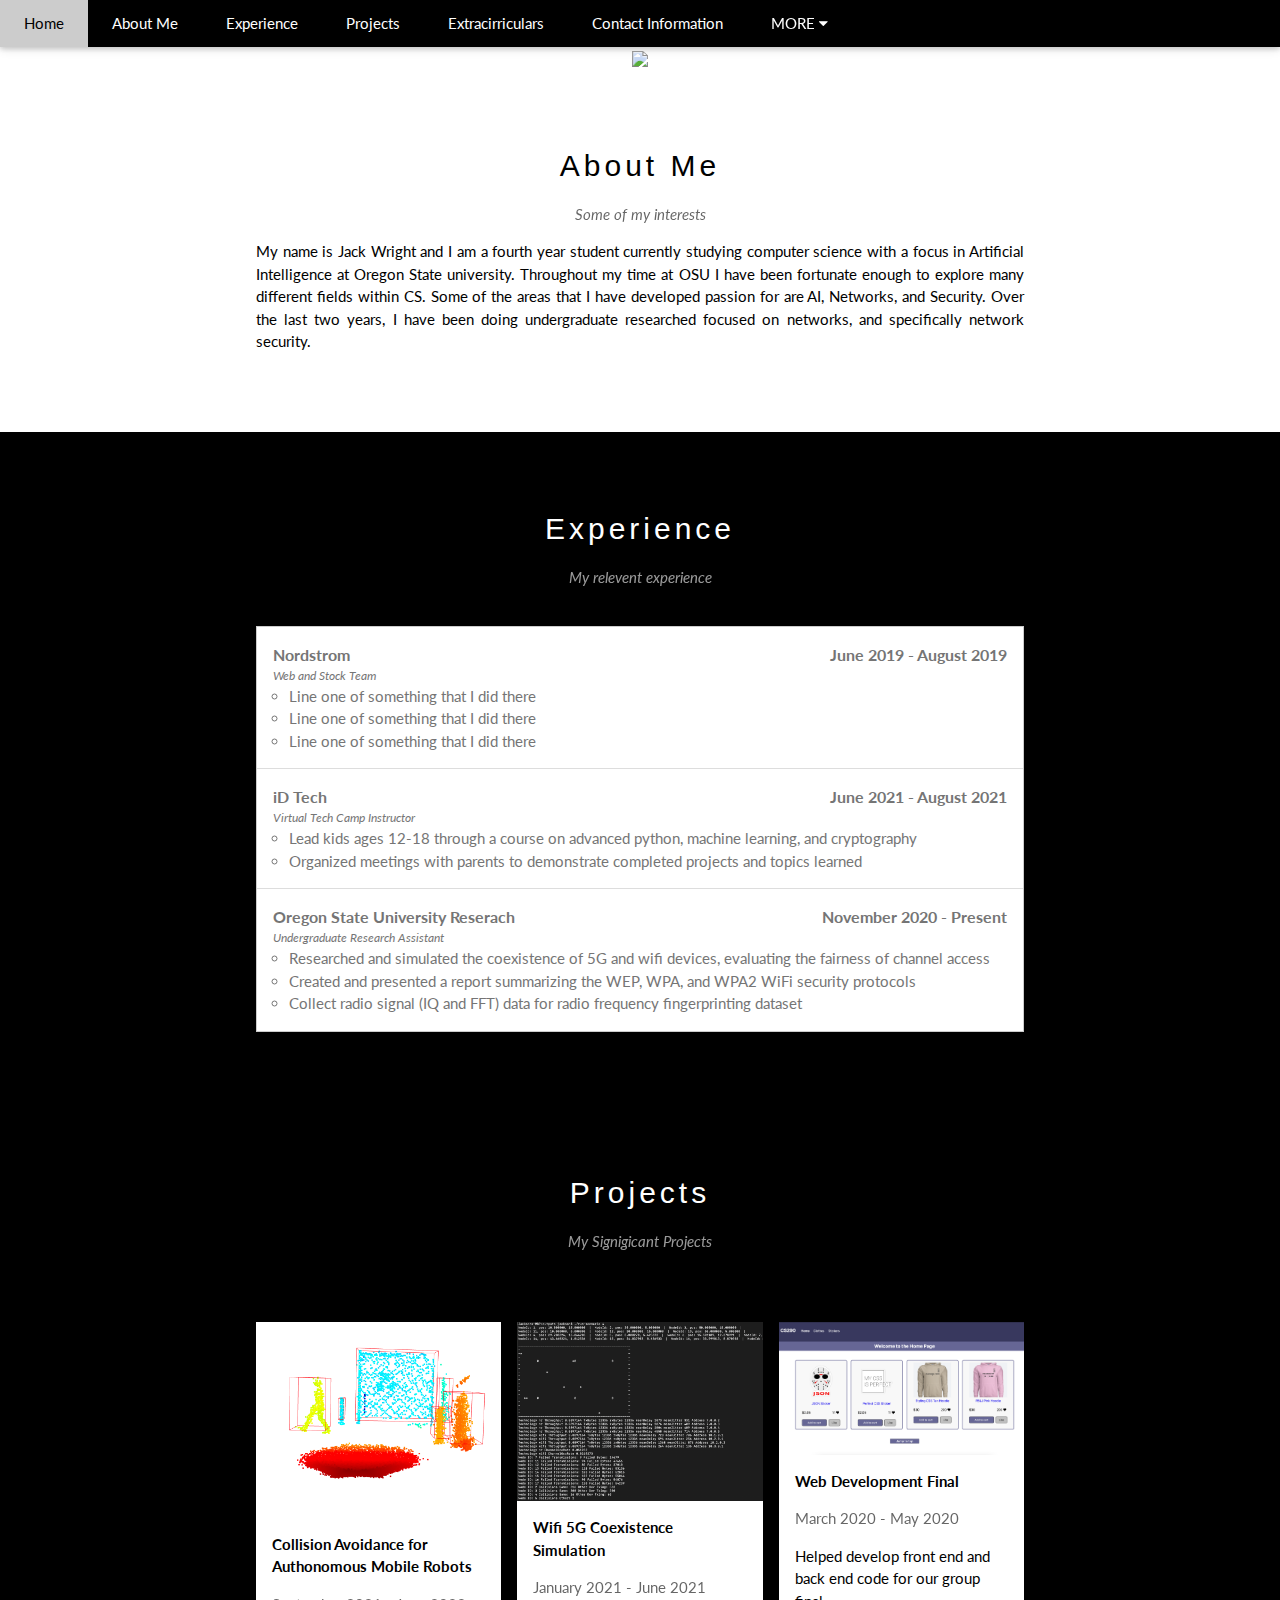
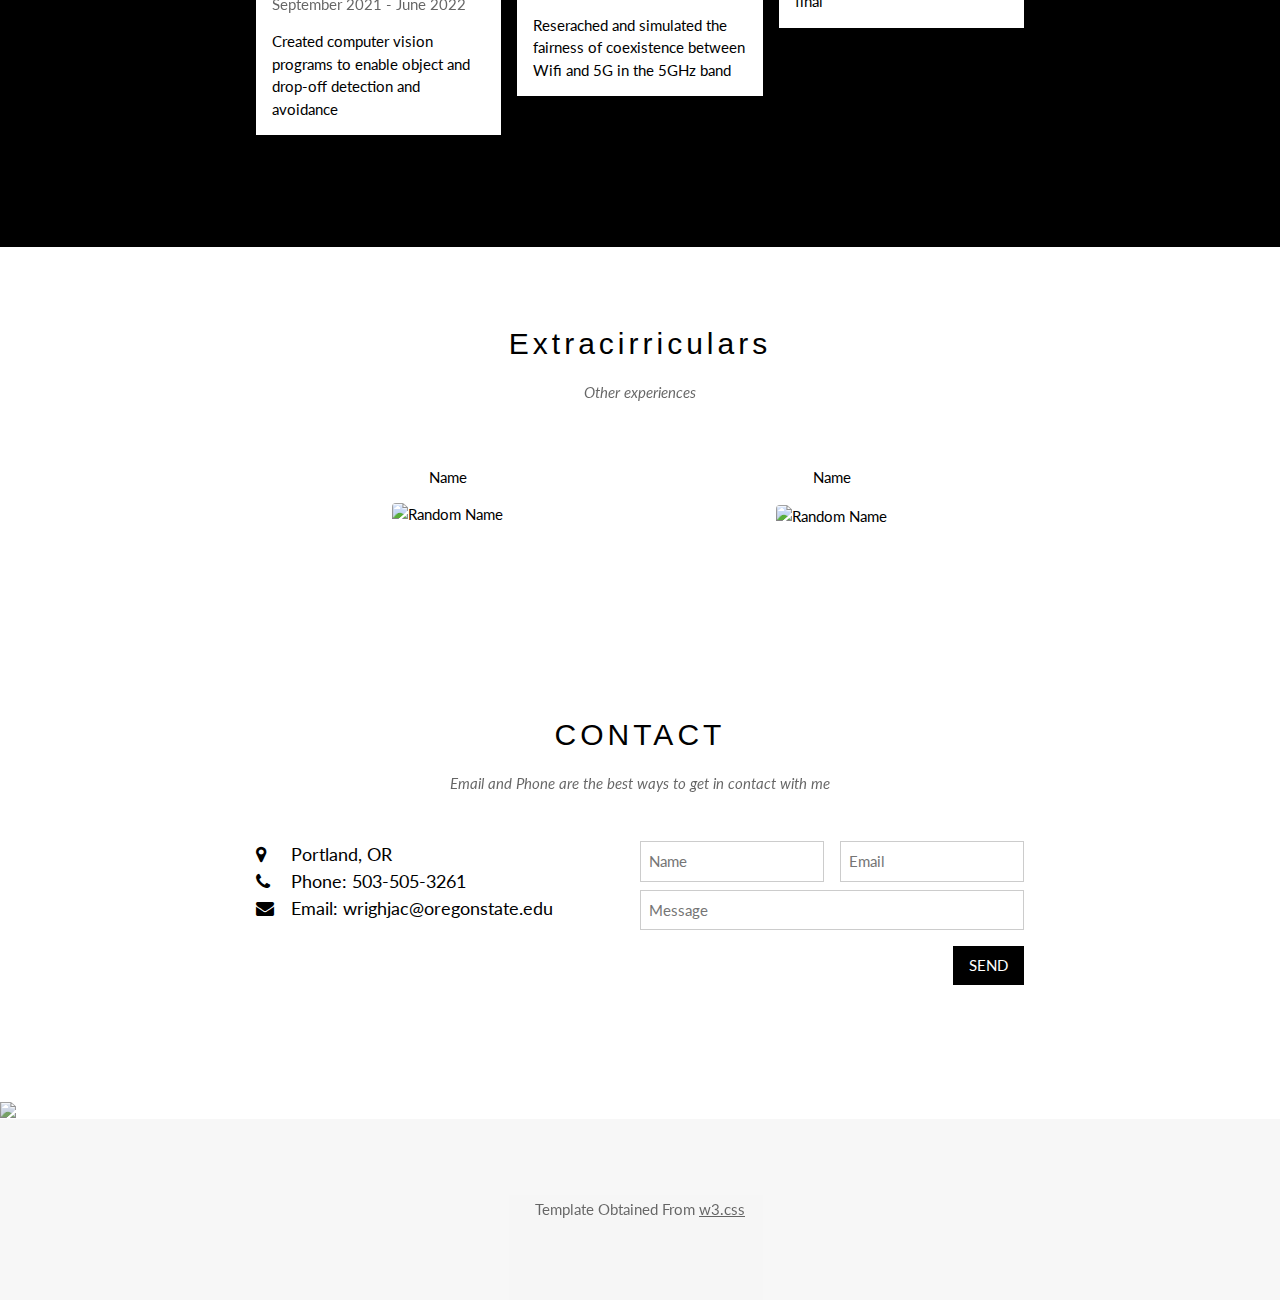
==== index.html @ 90e76993 "Added Experience" ====
<!DOCTYPE html>
<html lang="en">
<head>
<title>Jack's Site</title>
<meta charset="UTF-8">
<meta name="viewport" content="width=device-width, initial-scale=1">
<link rel="stylesheet" href="https://fonts.googleapis.com/css?family=Lato">
<link rel="stylesheet" href="https://cdnjs.cloudflare.com/ajax/libs/font-awesome/4.7.0/css/font-awesome.min.css">
<link rel="stylesheet" href="https://www.w3schools.com/w3css/4/w3.css">
<link rel="stylesheet" href="./style.css">
<style>
body {font-family: "Lato", sans-serif}
.mySlides {display: none}
</style>
</head>
<body>

<!-- Navbar -->
<div class="w3-top">
  <div class="w3-bar w3-black w3-card">
    <a class="w3-bar-item w3-button w3-padding-large w3-hide-medium w3-hide-large w3-right" href="javascript:void(0)" onclick="myFunction()" title="Toggle Navigation Menu"><i class="fa fa-bars"></i></a>
    <a href="#" class="w3-bar-item w3-button w3-padding-large">Home</a>
    <a href="#about" class="w3-bar-item w3-button w3-padding-large w3-hide-small">About Me</a>
    <a href="#experience" class="w3-bar-item w3-button w3-padding-large w3-hide-small">Experience</a>
    <a href="#projects" class="w3-bar-item w3-button w3-padding-large w3-hide-small">Projects</a>
    <a href="#extracirriculars" class="w3-bar-item w3-button w3-padding-large w3-hide-small">Extracirriculars</a>
    <a href="#contact" class="w3-bar-item w3-button w3-padding-large w3-hide-small">Contact Information</a>
    <div class="w3-dropdown-hover w3-hide-small">
      <button class="w3-padding-large w3-button" title="More">MORE <i class="fa fa-caret-down"></i></button>     
      <div class="w3-dropdown-content w3-bar-block w3-card-4">
        <a href="https://jwright303.github.io/images.html" class="w3-bar-item w3-button">Photography</a>
      </div>
    </div>
    <!--
    <div class="w3-dropdown-hover w3-hide-small">
      <button class="w3-padding-large w3-button" title="More">MORE <i class="fa fa-caret-down"></i></button>     
      <div class="w3-dropdown-content w3-bar-block w3-card-4">
        <a href="#" class="w3-bar-item w3-button">Merchandise</a>
        <a href="#" class="w3-bar-item w3-button">Extras</a>
        <a href="#" class="w3-bar-item w3-button">Media</a>
      </div>
    </div>
    <a href="javascript:void(0)" class="w3-padding-large w3-hover-red w3-hide-small w3-right"><i class="fa fa-search"></i></a>
    -->
  </div>
</div>

<!-- Navbar on small screens (remove the onclick attribute if you want the navbar to always show on top of the content when clicking on the links) -->
<div id="navDemo" class="w3-bar-block w3-black w3-hide w3-hide-large w3-hide-medium w3-top" style="margin-top:46px">
  <a href="#about" class="w3-bar-item w3-button w3-padding-large" onclick="myFunction()">About Me</a>
  <a href="#experience" class="w3-bar-item w3-button w3-padding-large" onclick="myFunction()">Experience</a>
  <a href="#projects" class="w3-bar-item w3-button w3-padding-large" onclick="myFunction()">Projects</a>
  <a href="#extracirriculars" class="w3-bar-item w3-button w3-padding-large" onclick="myFunction()">Extracirriculars</a>
  <a href="#contact" class="w3-bar-item w3-button w3-padding-large" onclick="myFunction()">Contact Information</a>
  <a href="#" class="w3-bar-item w3-button w3-padding-large" onclick="myFunction()">Home</a>
</div>

<!-- Page content -->
<div class="w3-content" style="max-width:2000px;margin-top:46px">

  <!-- Automatic Slideshow Images -->
  <div class="w3-display-container w3-center">
    <img src="./Images/Me_Arches.png" style="width:100%">
    <div class="w3-display-bottommiddle w3-container w3-text-white w3-padding-32 w3-hide-small">
      <h3>Welcome To Jack Wright's Page</h3>
    </div>
  </div>

  <!-- The About Me Section -->
  <div class="w3-container w3-content w3-center w3-padding-64" style="max-width:800px" id="about">
    <h2 class="w3-wide">About Me</h2>
    <p class="w3-opacity"><i>Some of my interests</i></p>
    <p class="w3-justify">
    My name is Jack Wright and I am a fourth year student currently studying computer science with a focus in Artificial Intelligence at Oregon State university. Throughout my time at OSU I have been fortunate enough to explore many different fields within CS. Some of the areas that I have developed passion for are AI, Networks, and Security. Over the last two years, I have been doing undergraduate researched focused on networks, and specifically network security.
    </p>
  </div>

  <!-- The Experience Section -->
  <!-- Copy this idea for my project section -->
  <div class="w3-black" id="experience">
    <div class="w3-container w3-content w3-padding-64" style="max-width:800px">
      <h2 class="w3-wide w3-center">Experience</h2>
      <p class="w3-opacity w3-center"><i>My relevent experience</i></p><br>

      <ul class="job w3-ul w3-border w3-white w3-text-grey">
        <li class="job_section">
          <p class="left">Nordstrom<span class="right">June 2019 - August 2019</span></p>
          <p class="job_role"><i>Web and Stock Team</i></p>
          <ul class="job_notes">
            <li class="job_item">Line one of something that I did there</li>
            <li class="job_item">Line one of something that I did there</li>
            <li class="job_item">Line one of something that I did there</li>
          </ul>
        </li>
        <li class="job_section">
          <p class="left">iD Tech<span class="right">June 2021 - August 2021</span></p>
          <p class="job_role"><i>Virtual Tech Camp Instructor</i></p>
          <ul class="job_notes">
            <li class="job_item">Lead kids ages 12-18 through a course on advanced python, machine learning, and cryptography</li>
            <li class="job_item">Organized meetings with parents to demonstrate completed projects and topics learned</li>
          </ul>
        </li>
        <li class="job_section">
          <p class="left">Oregon State University Reserach<span class="right">November 2020 - Present</span></p>
          <p class="job_role"><i>Undergraduate Research Assistant</i></p>
          <ul class="job_notes">
            <li class="job_item">Researched and simulated the coexistence of 5G and wifi devices, evaluating the fairness of channel access</li>
            <li class="job_item">Created and presented a report summarizing the WEP, WPA, and WPA2 WiFi security protocols</li>
            <li class="job_item">Collect radio signal (IQ and FFT) data for radio frequency fingerprinting dataset</li>
          </ul>
        </li>
      </ul>
      </div>
    </div>
  </div>

  <!-- Ticket Modal -->
  <div id="ticketModal" class="w3-modal">
    <div class="w3-modal-content w3-animate-top w3-card-4">
      <header class="w3-container w3-teal w3-center w3-padding-32"> 
        <span onclick="document.getElementById('ticketModal').style.display='none'" 
       class="w3-button w3-teal w3-xlarge w3-display-topright">&times;</span>
        <h2 class="w3-wide"><i class="fa fa-suitcase w3-margin-right"></i>Tickets</h2>
      </header>
      <div class="w3-container">
        <p><label><i class="fa fa-shopping-cart"></i> Tickets, $15 per person</label></p>
        <input class="w3-input w3-border" type="text" placeholder="How many?">
        <p><label><i class="fa fa-user"></i> Send To</label></p>
        <input class="w3-input w3-border" type="text" placeholder="Enter email">
        <button class="w3-button w3-block w3-teal w3-padding-16 w3-section w3-right">PAY <i class="fa fa-check"></i></button>
        <button class="w3-button w3-red w3-section" onclick="document.getElementById('ticketModal').style.display='none'">Close <i class="fa fa-remove"></i></button>
        <p class="w3-right">Need <a href="#" class="w3-text-blue">help?</a></p>
      </div>
    </div>
  </div>
  
  <!-- Project Section -->
  <div class="w3-black" id="projects">
    <div class="w3-container w3-content w3-padding-64" style="max-width:800px">
      <h2 class="w3-wide w3-center">Projects</h2>
      <p class="w3-opacity w3-center"><i>My Signigicant Projects</i></p><br>

      <div class="w3-row-padding w3-padding-32" style="margin:0 -16px">
        <div class="w3-third w3-margin-bottom">
          <a href="https://github.com/jwright303/CA-ASMR">
          <img src="./Images/CA_AMR.png" alt="New York" style="width:100%" class="w3-hover-opacity">
          </a>
          <div class="w3-container w3-white">
            <p><b>Collision Avoidance for Authonomous Mobile Robots</b></p>
            <p class="w3-opacity">September 2021 - June 2022</p>
            <p>Created computer vision programs to enable object and drop-off detection and avoidance</p>
            <!--
            <button class="w3-button w3-black w3-margin-bottom" onclick="document.getElementById('ticketModal').style.display='block'">Buy Tickets</button>
            -->
          </div>
        </div>
        <div class="w3-third w3-margin-bottom">
          <a href="https://github.com/jwright303/5G-Wifi-Coexistence">
          <img src="./Images/Coexistence.png" alt="Coexistence" style="width:100%" class="w3-hover-opacity">
          </a>
          <div class="w3-container w3-white">
            <p><b>Wifi 5G Coexistence Simulation</b></p>
            <p class="w3-opacity">January 2021 - June 2021</p>
            <p>Reserached and simulated the fairness of coexistence between Wifi and 5G in the 5GHz band</p>
          </div>
        </div>
        <div class="w3-third w3-margin-bottom">
          <a href="https://github.com/jwright303/Group-Web-Development-Final">
          <img src="./Images/Web_Dev.png" alt="San Francisco" style="width:100%" class="w3-hover-opacity">
          </a>
          <div class="w3-container w3-white">
            <p><b>Web Development Final</b></p>
            <p class="w3-opacity">March 2020 - May 2020</p>
            <p>Helped develop front end and back end code for our group final</p>
          </div>
        </div>
      </div>
    </div>
  </div>
  
  <!-- Extracirricular Section -->
  <div class="w3-container w3-content w3-center w3-padding-64" style="max-width:800px" id="extracirriculars">
    <h2 class="w3-wide">Extracirriculars</h2>
    <p class="w3-opacity"><i>Other experiences</i></p>
    <div class="w3-row w3-padding-32">
      <div class="w3-half">
        <p>Name</p>
        <img src="/w3images/bandmember.jpg" class="w3-round w3-margin-bottom" alt="Random Name" style="width:60%">
      </div>
      <div class="w3-half">
        <p>Name</p>
        <img src="/w3images/bandmember.jpg" class="w3-round" alt="Random Name" style="width:60%">
      </div>
    </div>
  </div>

  <!-- The Contact Section -->
  <div class="w3-container w3-content w3-padding-64" style="max-width:800px" id="contact">
    <h2 class="w3-wide w3-center">CONTACT</h2>
    <p class="w3-opacity w3-center"><i>Email and Phone are the best ways to get in contact with me</i></p>
    <div class="w3-row w3-padding-32">
      <div class="w3-col m6 w3-large w3-margin-bottom">
        <i class="fa fa-map-marker" style="width:30px"></i> Portland, OR<br>
        <i class="fa fa-phone" style="width:30px"></i> Phone: 503-505-3261<br>
        <i class="fa fa-envelope" style="width:30px"> </i> Email: wrighjac@oregonstate.edu<br>
      </div>
      <div class="w3-col m6">
        <form action="/action_page.php" target="_blank">
          <div class="w3-row-padding" style="margin:0 -16px 8px -16px">
            <div class="w3-half">
              <input class="w3-input w3-border" type="text" placeholder="Name" required name="Name">
            </div>
            <div class="w3-half">
              <input class="w3-input w3-border" type="text" placeholder="Email" required name="Email">
            </div>
          </div>
          <input class="w3-input w3-border" type="text" placeholder="Message" required name="Message">
          <button class="w3-button w3-black w3-section w3-right" type="submit">SEND</button>
        </form>
      </div>
    </div>
  </div>
  
<!-- End Page Content -->
</div>

<!-- Image of location/map -->
<img src="./Images/Wisconsin_Capitol.jpg" class="w3-image w3-greyscale-min" style="width:100%">

<!-- Footer -->
<footer class="w3-container w3-padding-64 w3-center w3-opacity w3-light-grey w3-xlarge">
  <p class="w3-medium">Template Obtained From <a href="https://www.w3schools.com/w3css/default.asp" target="_blank">w3.css</a></p>
</footer>

<script>
// Automatic Slideshow - change image every 4 seconds
var myIndex = 0;
carousel();

function carousel() {
  var i;
  var x = document.getElementsByClassName("mySlides");
  for (i = 0; i < x.length; i++) {
    x[i].style.display = "none";  
  }
  myIndex++;
  if (myIndex > x.length) {myIndex = 1}    
  x[myIndex-1].style.display = "block";  
  setTimeout(carousel, 4000);    
}

// Used to toggle the menu on small screens when clicking on the menu button
function myFunction() {
  var x = document.getElementById("navDemo");
  if (x.className.indexOf("w3-show") == -1) {
    x.className += " w3-show";
  } else { 
    x.className = x.className.replace(" w3-show", "");
  }
}

// When the user clicks anywhere outside of the modal, close it
var modal = document.getElementById('ticketModal');
window.onclick = function(event) {
  if (event.target == modal) {
    modal.style.display = "none";
  }
}
</script>

</body>
</html>
---- style.css ----
h1 {
  color: navy;
  margin-left: 20px;
}

.left {
  text-align: left;
  margin: 0px 0px 0px 0px;
  font-weight: bold;
  font-size: 16px;
}

.right {
  float: right;
  margin: 0px 0px 0px 0px;
}

.job {
  background-color:black;
}

.job_role {
  margin: 0px 0px 0px 0px;
  font-size: 12px;
}

.job_company {
  font-weight: bold;
  margin: 0px 0px 0px 0px;
}

ul.job_notes {
  list-style-type: circle;
  border: 0px solid black;
  padding: 0px 0px 0px 16px;
}

li.job_item{
  border: 0px solid black;
  padding: 0px 0px 0px 0px;
}

li.job_section {
  padding: 16px 16px 16px 16px;
}
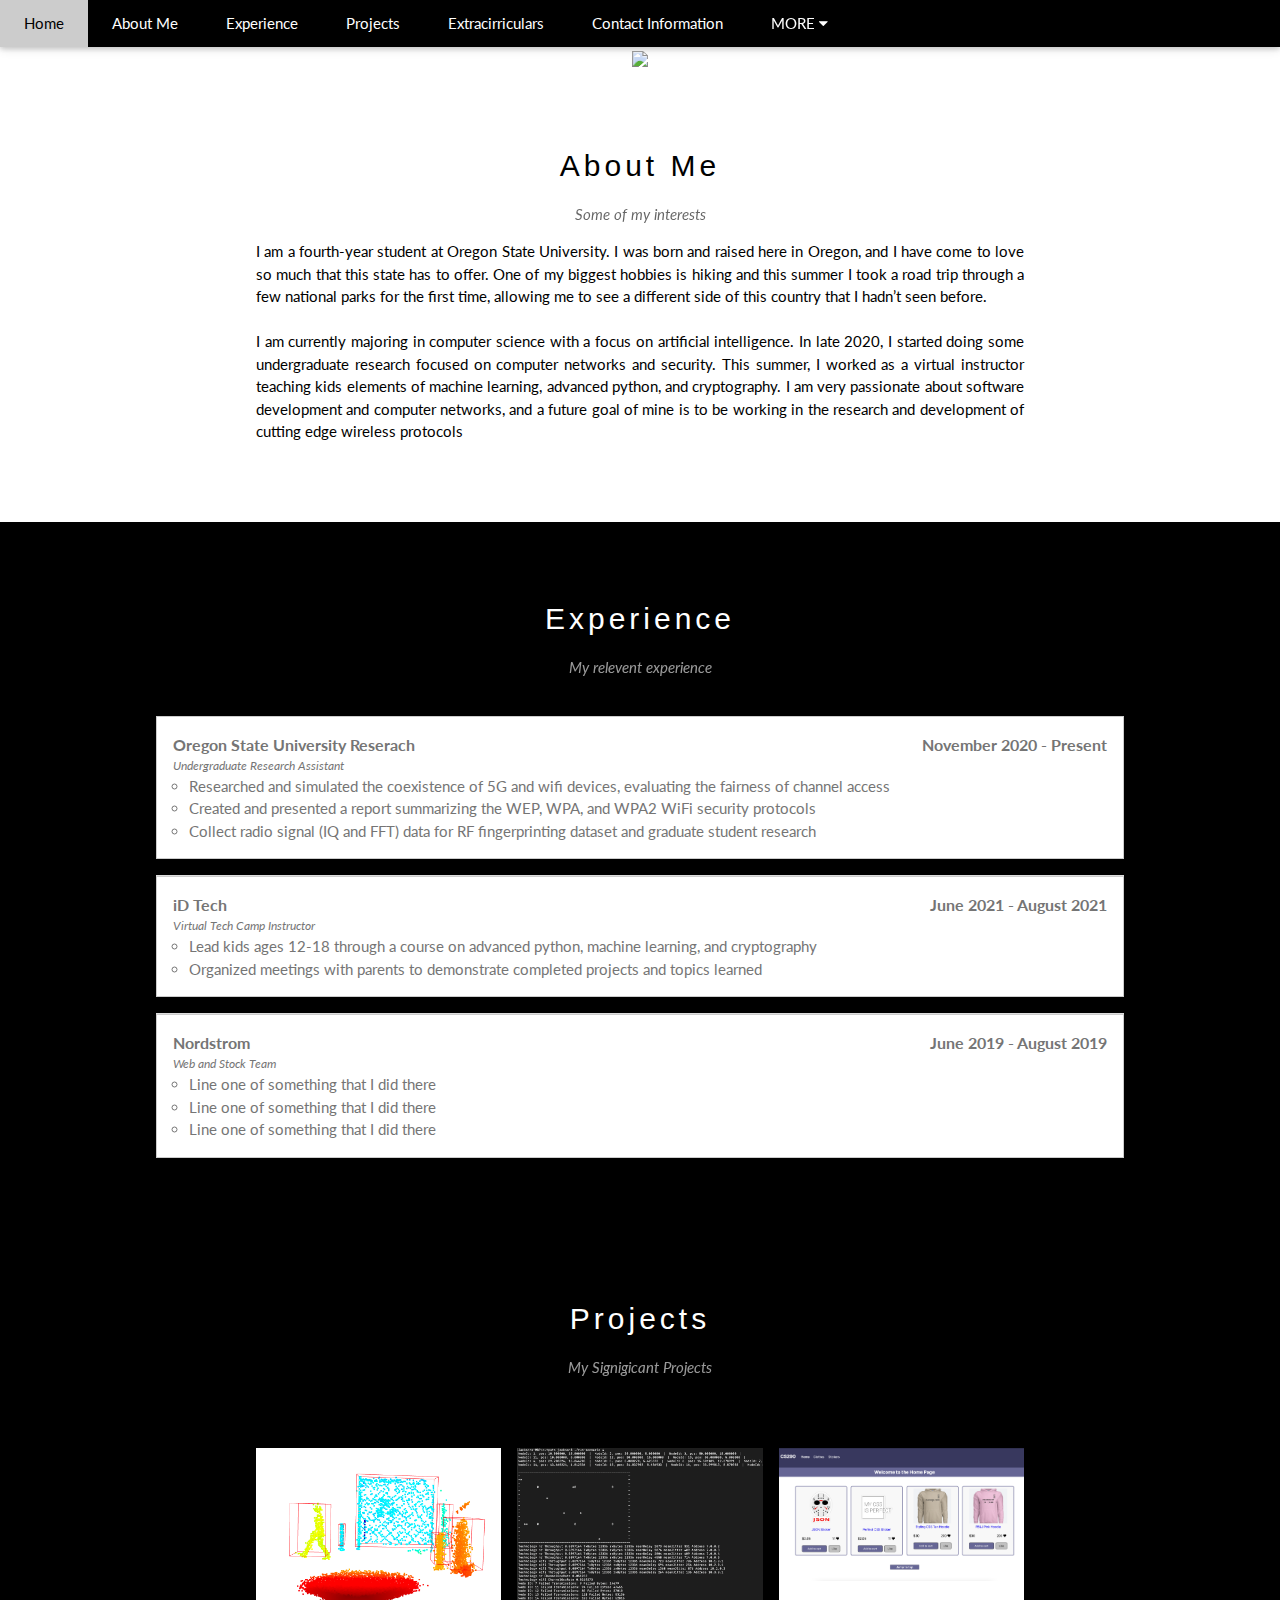
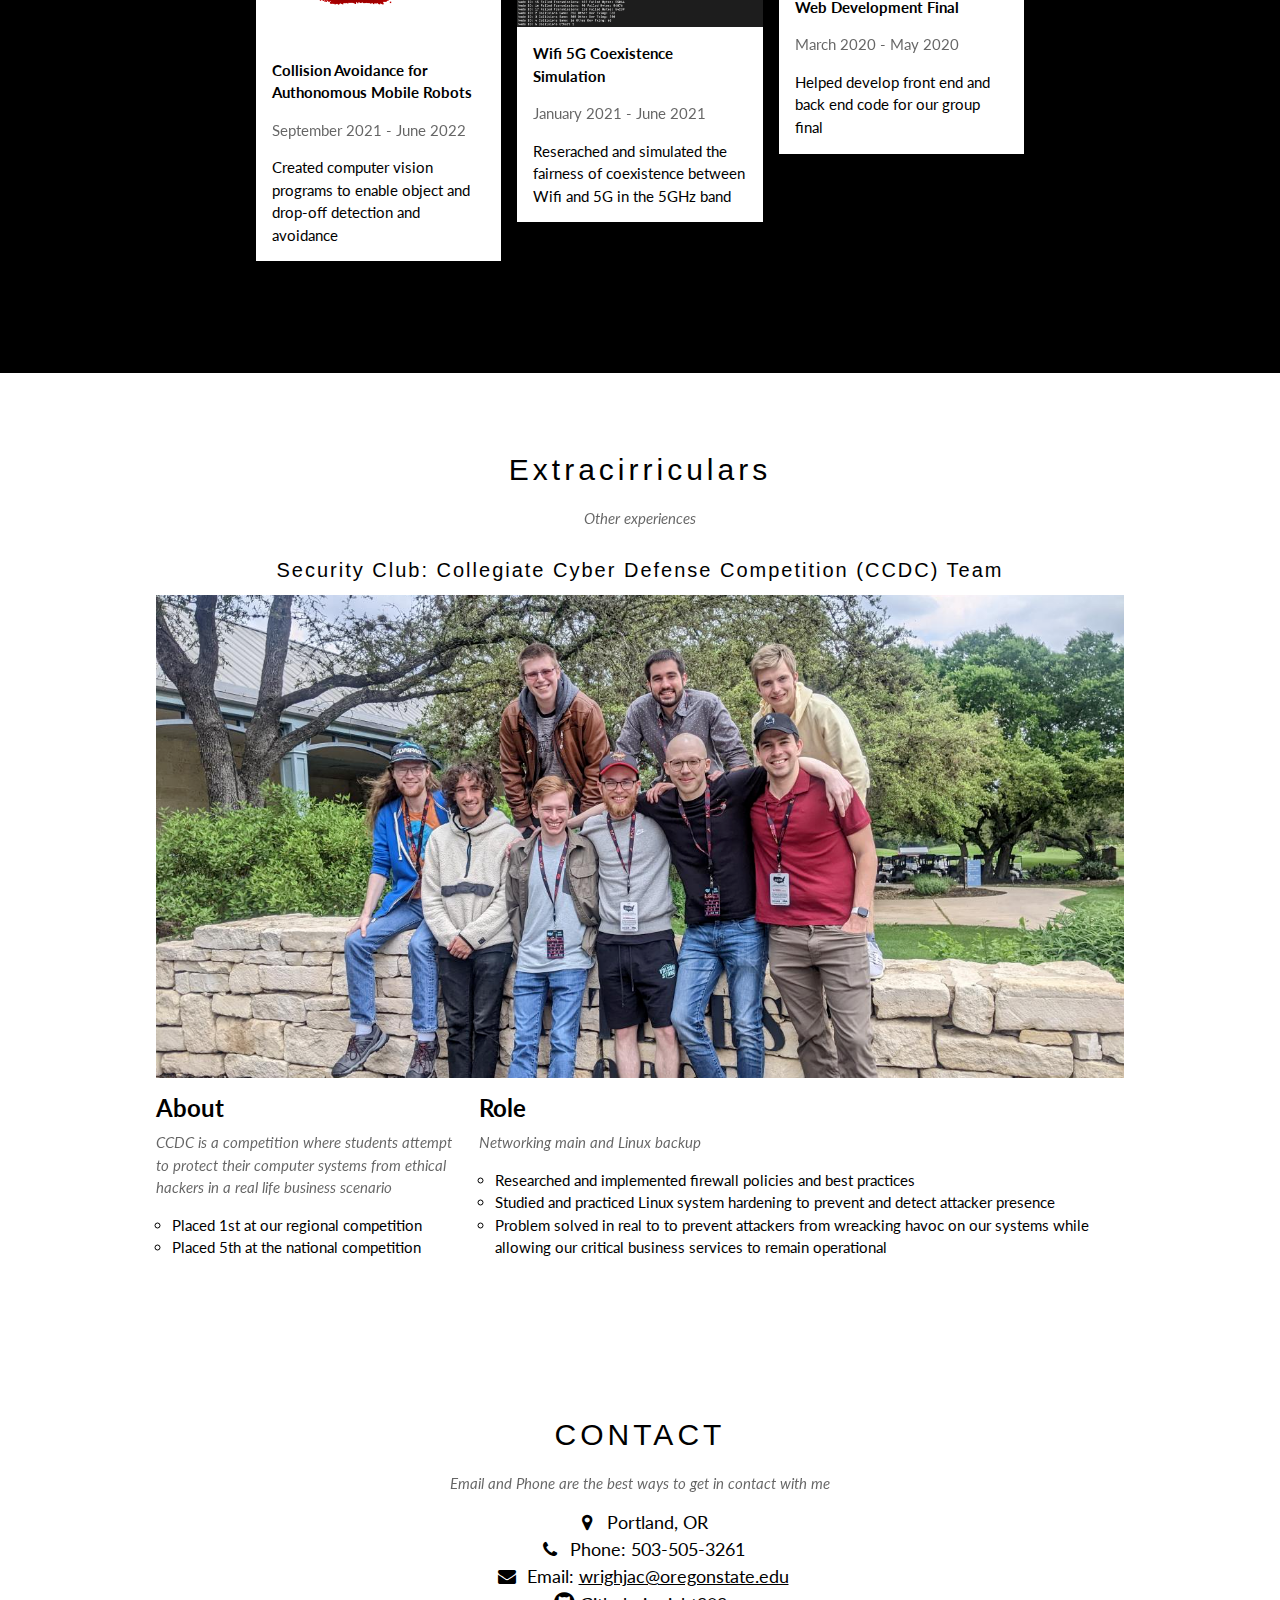
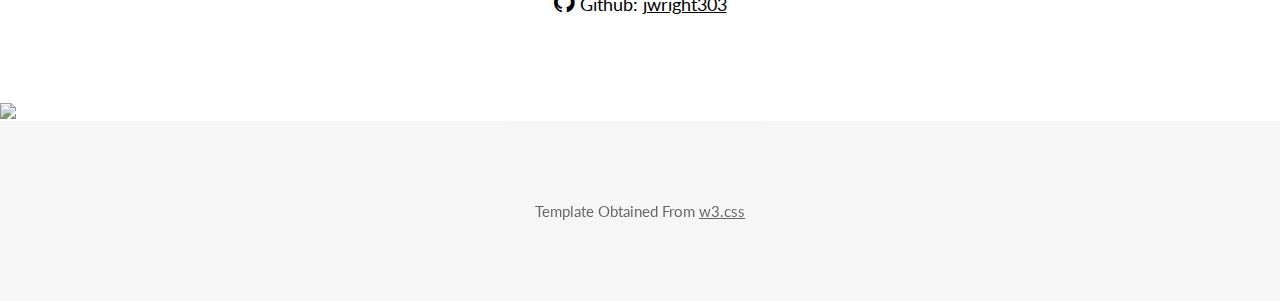
==== commit fdd086ca: "Finalized initial Website" ====
--- a/index.html
+++ b/index.html
@@ -7,6 +7,7 @@
 <link rel="stylesheet" href="https://fonts.googleapis.com/css?family=Lato">
 <link rel="stylesheet" href="https://cdnjs.cloudflare.com/ajax/libs/font-awesome/4.7.0/css/font-awesome.min.css">
 <link rel="stylesheet" href="https://www.w3schools.com/w3css/4/w3.css">
+<link rel="stylesheet" href="https://cdnjs.cloudflare.com/ajax/libs/font-awesome/4.7.0/css/font-awesome.min.css">
 <link rel="stylesheet" href="./style.css">
 <style>
 body {font-family: "Lato", sans-serif}
@@ -62,7 +63,7 @@
   <div class="w3-display-container w3-center">
     <img src="./Images/Me_Arches.png" style="width:100%">
     <div class="w3-display-bottommiddle w3-container w3-text-white w3-padding-32 w3-hide-small">
-      <h3>Welcome To Jack Wright's Page</h3>
+      <h3>Jackson Wright</h3>
     </div>
   </div>
 
@@ -71,28 +72,31 @@
     <h2 class="w3-wide">About Me</h2>
     <p class="w3-opacity"><i>Some of my interests</i></p>
     <p class="w3-justify">
-    My name is Jack Wright and I am a fourth year student currently studying computer science with a focus in Artificial Intelligence at Oregon State university. Throughout my time at OSU I have been fortunate enough to explore many different fields within CS. Some of the areas that I have developed passion for are AI, Networks, and Security. Over the last two years, I have been doing undergraduate researched focused on networks, and specifically network security.
+    I am a fourth-year student at Oregon State University. I was born and raised here in Oregon, and I have come to love so much that this state has to offer. One of my biggest hobbies is hiking and this summer I took a road trip through a few national parks for the first time, allowing me to see a different side of this country that I hadn’t seen before. 
+    <br><br>
+I am currently majoring in computer science with a focus on artificial intelligence. In late 2020, I started doing some undergraduate research focused on computer networks and security. This summer, I worked as a virtual instructor teaching kids elements of machine learning, advanced python, and cryptography. I am very passionate about software development and computer networks, and a future goal of mine is to be working in the research and development of cutting edge wireless protocols
     </p>
   </div>
 
   <!-- The Experience Section -->
   <!-- Copy this idea for my project section -->
   <div class="w3-black" id="experience">
-    <div class="w3-container w3-content w3-padding-64" style="max-width:800px">
+    <div class="w3-container w3-content w3-padding-64" style="max-width:1000px">
       <h2 class="w3-wide w3-center">Experience</h2>
       <p class="w3-opacity w3-center"><i>My relevent experience</i></p><br>
 
-      <ul class="job w3-ul w3-border w3-white w3-text-grey">
-        <li class="job_section">
-          <p class="left">Nordstrom<span class="right">June 2019 - August 2019</span></p>
-          <p class="job_role"><i>Web and Stock Team</i></p>
+      <ul class="job w3-ul w3-white w3-text-grey">
+        <li class="job_section w3-border">
+          <p class="left">Oregon State University Reserach<span class="right">November 2020 - Present</span></p>
+          <p class="job_role"><i>Undergraduate Research Assistant</i></p>
           <ul class="job_notes">
-            <li class="job_item">Line one of something that I did there</li>
-            <li class="job_item">Line one of something that I did there</li>
-            <li class="job_item">Line one of something that I did there</li>
+            <li class="job_item">Researched and simulated the coexistence of 5G and wifi devices, evaluating the fairness of channel access</li>
+            <li class="job_item">Created and presented a report summarizing the WEP, WPA, and WPA2 WiFi security protocols</li>
+            <li class="job_item">Collect radio signal (IQ and FFT) data for RF fingerprinting dataset and graduate student research</li>
           </ul>
         </li>
-        <li class="job_section">
+        <li class="black_space"></li>
+        <li class="job_section w3-border">
           <p class="left">iD Tech<span class="right">June 2021 - August 2021</span></p>
           <p class="job_role"><i>Virtual Tech Camp Instructor</i></p>
           <ul class="job_notes">
@@ -100,13 +104,14 @@
             <li class="job_item">Organized meetings with parents to demonstrate completed projects and topics learned</li>
           </ul>
         </li>
-        <li class="job_section">
-          <p class="left">Oregon State University Reserach<span class="right">November 2020 - Present</span></p>
-          <p class="job_role"><i>Undergraduate Research Assistant</i></p>
+        <li class="black_space"></li>
+        <li class="job_section w3-border">
+          <p class="left">Nordstrom<span class="right">June 2019 - August 2019</span></p>
+          <p class="job_role"><i>Web and Stock Team</i></p>
           <ul class="job_notes">
-            <li class="job_item">Researched and simulated the coexistence of 5G and wifi devices, evaluating the fairness of channel access</li>
-            <li class="job_item">Created and presented a report summarizing the WEP, WPA, and WPA2 WiFi security protocols</li>
-            <li class="job_item">Collect radio signal (IQ and FFT) data for radio frequency fingerprinting dataset</li>
+            <li class="job_item">Line one of something that I did there</li>
+            <li class="job_item">Line one of something that I did there</li>
+            <li class="job_item">Line one of something that I did there</li>
           </ul>
         </li>
       </ul>
@@ -179,17 +184,32 @@
   </div>
   
   <!-- Extracirricular Section -->
-  <div class="w3-container w3-content w3-center w3-padding-64" style="max-width:800px" id="extracirriculars">
+  <div class="w3-container w3-content w3-center w3-padding-64" style="max-width:1000px" id="extracirriculars">
     <h2 class="w3-wide">Extracirriculars</h2>
     <p class="w3-opacity"><i>Other experiences</i></p>
-    <div class="w3-row w3-padding-32">
-      <div class="w3-half">
-        <p>Name</p>
-        <img src="/w3images/bandmember.jpg" class="w3-round w3-margin-bottom" alt="Random Name" style="width:60%">
-      </div>
-      <div class="w3-half">
-        <p>Name</p>
-        <img src="/w3images/bandmember.jpg" class="w3-round" alt="Random Name" style="width:60%">
+    <div class="w3-row">
+      <div>
+        <h4 style="letter-spacing:2px;">Security Club: Collegiate Cyber Defense Competition (CCDC) Team</h4>
+        <img src="./Images/CCDC.png" alt="CCDC" style="width:100%">
+        <div class="">
+          <div class="w3-third">
+            <p class="sec_titles">About</p>
+            <p class="w3-opacity to_the_left sub_t"><i>CCDC is a competition where students attempt to protect their computer systems from ethical hackers in a real life business scenario</i></p>
+            <ul class="job_notes list_i">
+              <li class="job_item">Placed 1st at our regional competition</li>
+              <li class="job_item">Placed 5th at the national competition</li>
+            </ul>
+          </div>
+          <div class="w3-twothird">
+            <p class="sec_titles">Role</p>
+            <p class="w3-opacity to_the_left sub_t"><i>Networking main and Linux backup</i></p>
+            <ul class="job_notes list_i">
+              <li class="job_item">Researched and implemented firewall policies and best practices</li>
+              <li class="job_item">Studied and practiced Linux system hardening to prevent and detect attacker presence</li>
+              <li class="job_item">Problem solved in real to to prevent attackers from wreacking havoc on our systems while allowing our critical business services to remain operational</li>
+            </ul>
+          </div>
+        </div>
       </div>
     </div>
   </div>
@@ -198,12 +218,15 @@
   <div class="w3-container w3-content w3-padding-64" style="max-width:800px" id="contact">
     <h2 class="w3-wide w3-center">CONTACT</h2>
     <p class="w3-opacity w3-center"><i>Email and Phone are the best ways to get in contact with me</i></p>
-    <div class="w3-row w3-padding-32">
-      <div class="w3-col m6 w3-large w3-margin-bottom">
+    <div class="w3-row w3-center">
+      <div class="w3-large w3-margin-bottom">
         <i class="fa fa-map-marker" style="width:30px"></i> Portland, OR<br>
         <i class="fa fa-phone" style="width:30px"></i> Phone: 503-505-3261<br>
-        <i class="fa fa-envelope" style="width:30px"> </i> Email: wrighjac@oregonstate.edu<br>
-      </div>
+        <i class="fa fa-envelope" style="width:30px"> </i> Email: <a href="mailto: wrighjac@oregonstate.edu"> wrighjac@oregonstate.edu </a><br>
+        <i class="fa fa-github" style="font-size:24px"></i> Github: <a href="https://github.com/jwright303"> jwright303</a> <br>
+        <!-- <i class="fa fa-github" style="font-size:24px"></i> Github: https://github.com/jwright303<br> -->
+      </div>
+      <!--
       <div class="w3-col m6">
         <form action="/action_page.php" target="_blank">
           <div class="w3-row-padding" style="margin:0 -16px 8px -16px">
@@ -218,6 +241,7 @@
           <button class="w3-button w3-black w3-section w3-right" type="submit">SEND</button>
         </form>
       </div>
+        -->
     </div>
   </div>
   
--- a/style.css
+++ b/style.css
@@ -43,3 +43,33 @@
 li.job_section {
   padding: 16px 16px 16px 16px;
 }
+
+li.black_space {
+  background-color:black;
+}
+
+ul.list_i {
+  text-align: left;
+}
+
+p.to_the_left {
+  text-align: left;
+}
+
+p.sub_t {
+  margin-top: 5px;
+  margin-bottom: 5px;
+  margin-right: 10px;
+}
+
+p.sec_titles {
+  text-align: left;
+  font-weight: bold;
+  font-size: 24px;
+  margin-top: 12px;
+  margin-bottom:0px;
+}
+
+div.pad_right {
+  margin-right: 5px;
+}
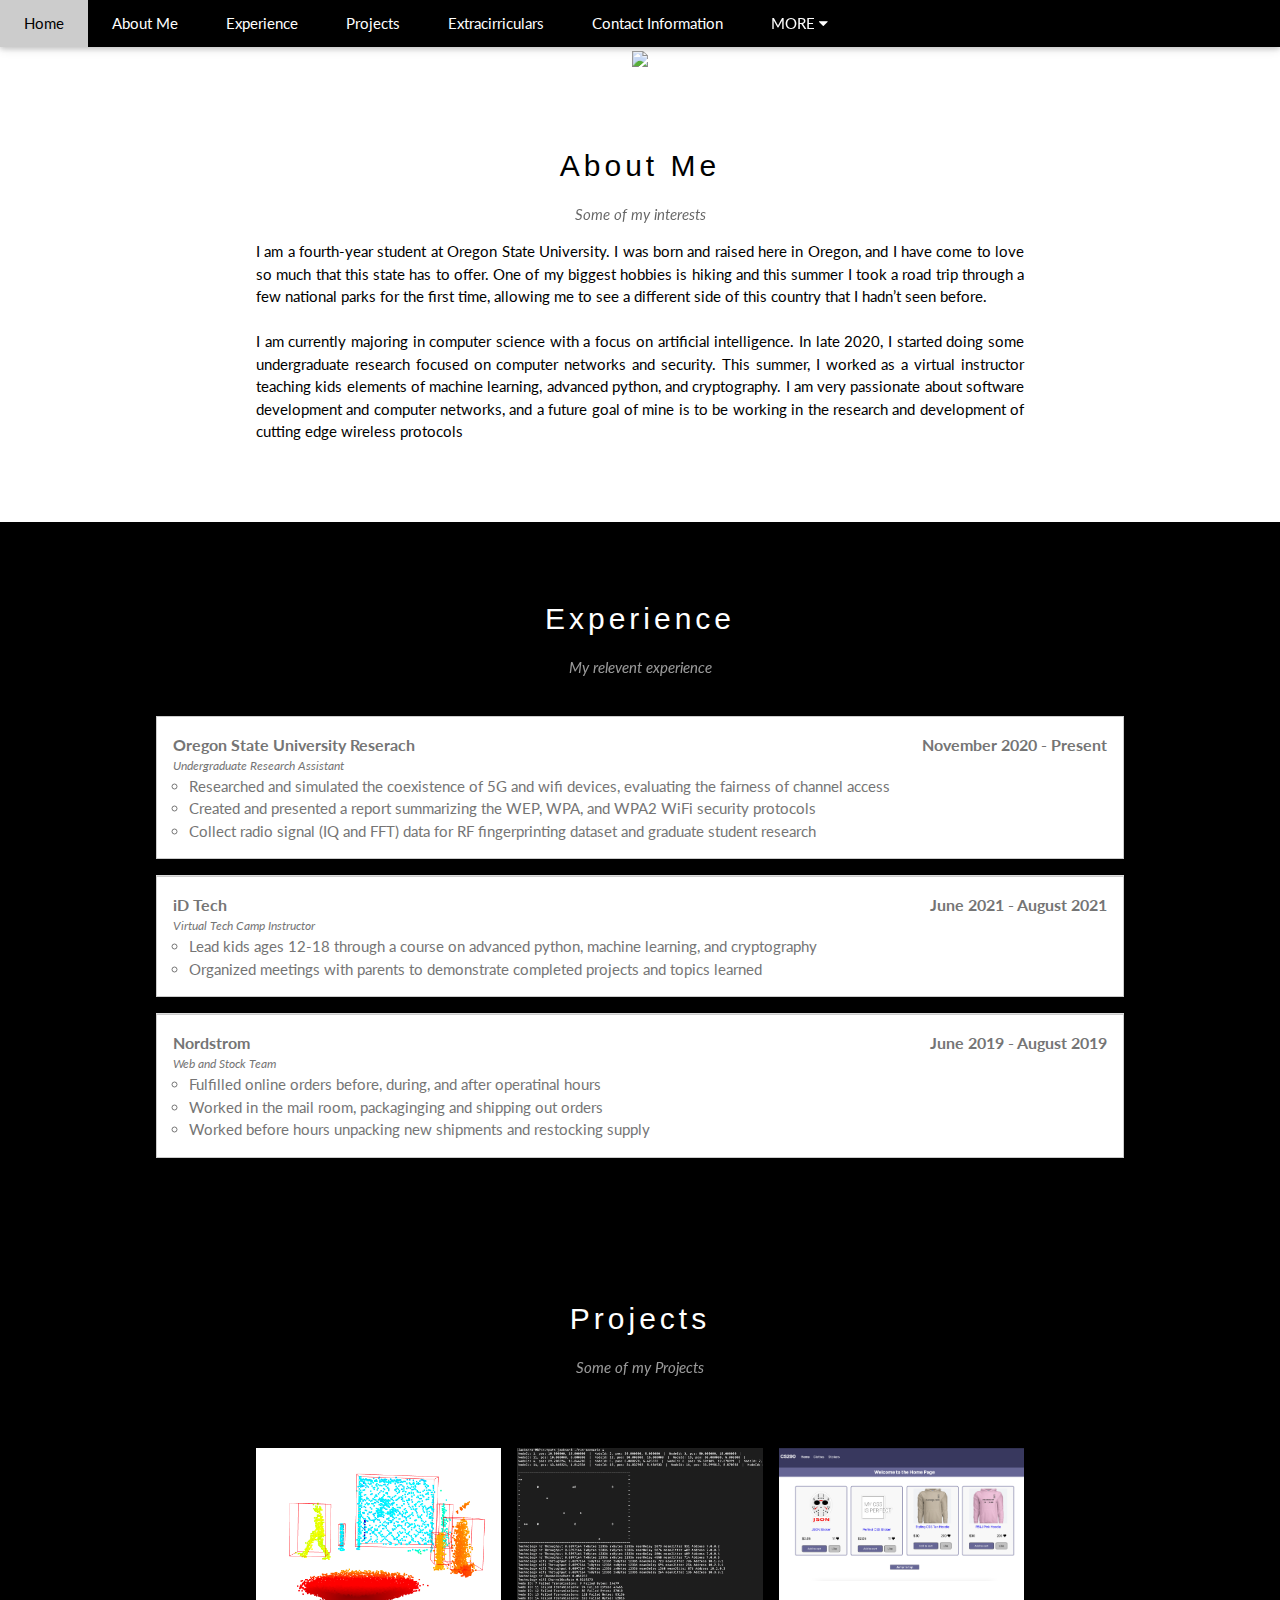
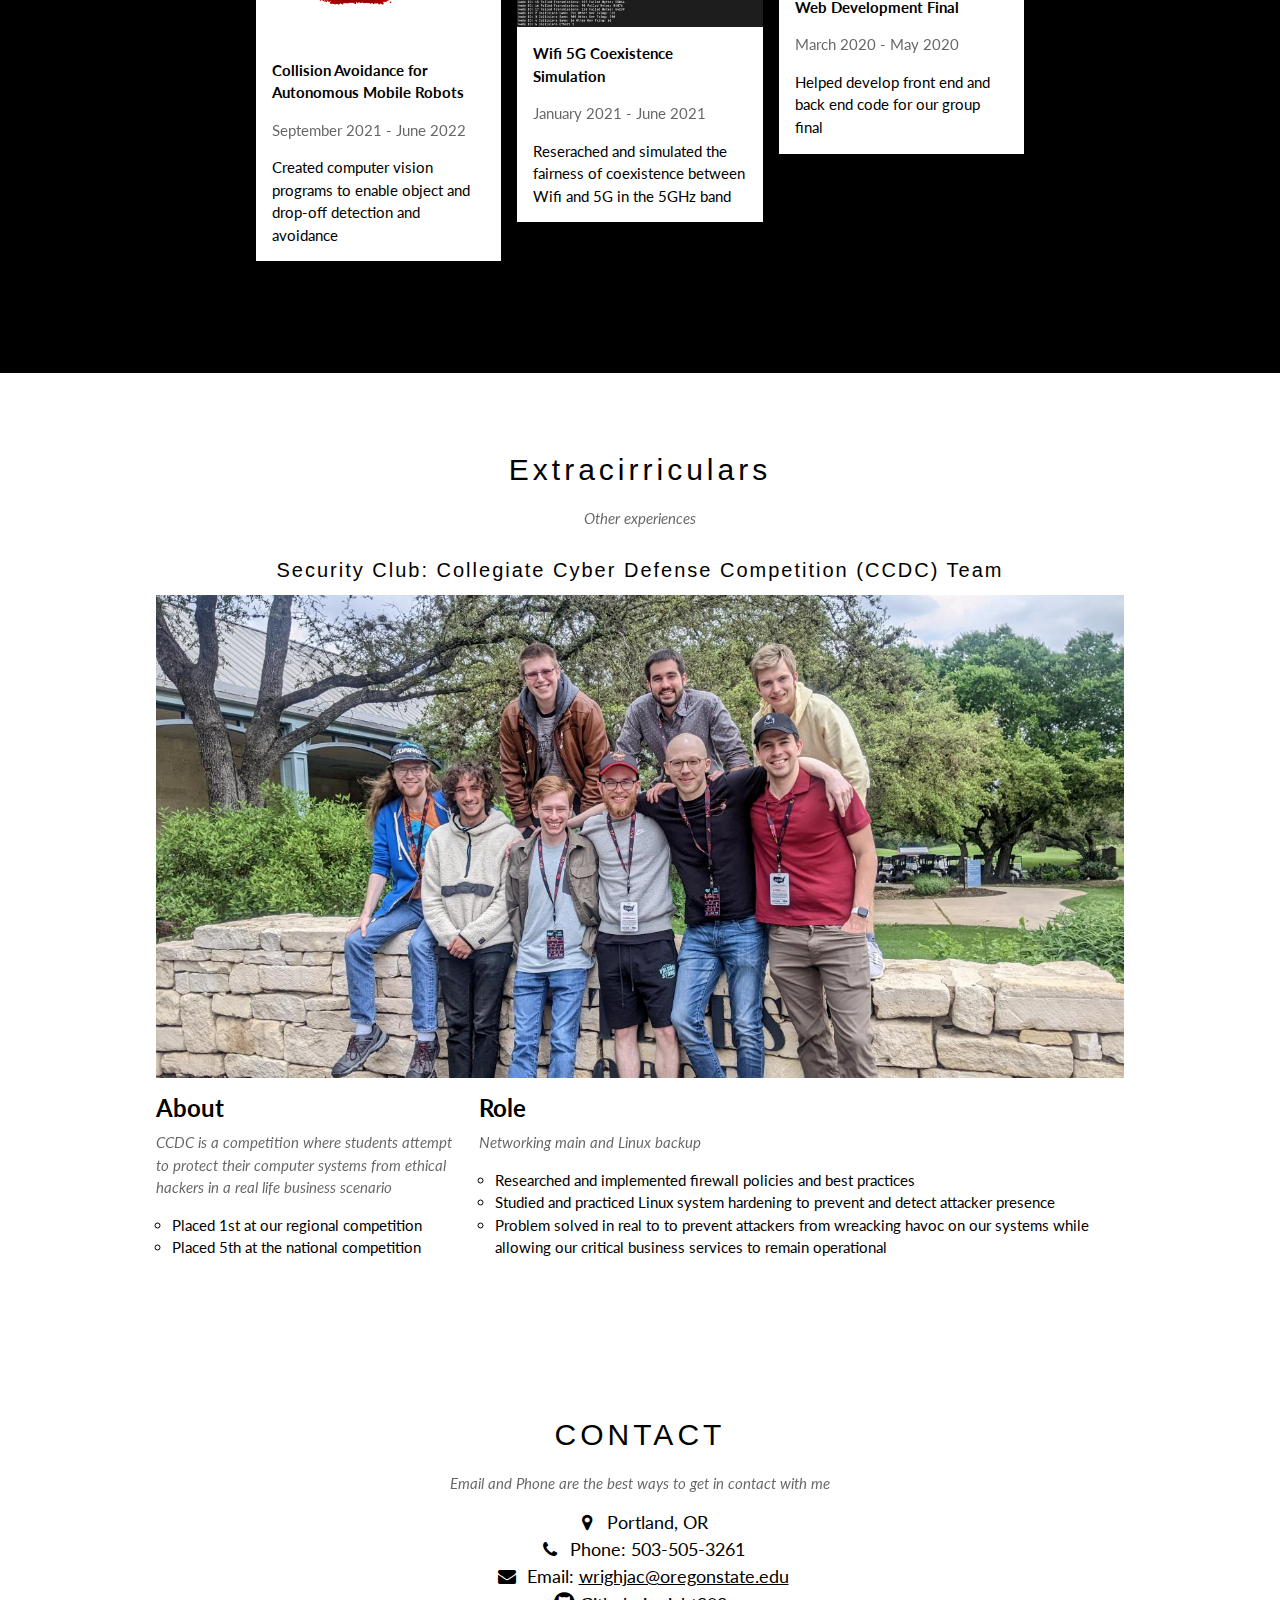
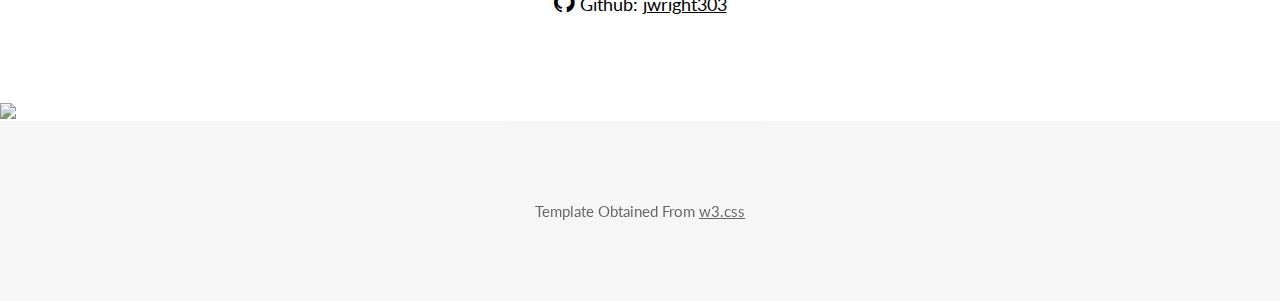
==== commit e2314c50: "Fixed typos" ====
--- a/index.html
+++ b/index.html
@@ -109,9 +109,9 @@
           <p class="left">Nordstrom<span class="right">June 2019 - August 2019</span></p>
           <p class="job_role"><i>Web and Stock Team</i></p>
           <ul class="job_notes">
-            <li class="job_item">Line one of something that I did there</li>
-            <li class="job_item">Line one of something that I did there</li>
-            <li class="job_item">Line one of something that I did there</li>
+            <li class="job_item">Fulfilled online orders before, during, and after operatinal hours</li>
+            <li class="job_item">Worked in the mail room, packaginging and shipping out orders</li>
+            <li class="job_item">Worked before hours unpacking new shipments and restocking supply</li>
           </ul>
         </li>
       </ul>
@@ -119,7 +119,7 @@
     </div>
   </div>
 
-  <!-- Ticket Modal -->
+  <!-- Ticket Modal
   <div id="ticketModal" class="w3-modal">
     <div class="w3-modal-content w3-animate-top w3-card-4">
       <header class="w3-container w3-teal w3-center w3-padding-32"> 
@@ -138,12 +138,13 @@
       </div>
     </div>
   </div>
+   -->
   
   <!-- Project Section -->
   <div class="w3-black" id="projects">
     <div class="w3-container w3-content w3-padding-64" style="max-width:800px">
       <h2 class="w3-wide w3-center">Projects</h2>
-      <p class="w3-opacity w3-center"><i>My Signigicant Projects</i></p><br>
+      <p class="w3-opacity w3-center"><i>Some of my Projects</i></p><br>
 
       <div class="w3-row-padding w3-padding-32" style="margin:0 -16px">
         <div class="w3-third w3-margin-bottom">
@@ -151,7 +152,7 @@
           <img src="./Images/CA_AMR.png" alt="New York" style="width:100%" class="w3-hover-opacity">
           </a>
           <div class="w3-container w3-white">
-            <p><b>Collision Avoidance for Authonomous Mobile Robots</b></p>
+            <p><b>Collision Avoidance for Autonomous Mobile Robots</b></p>
             <p class="w3-opacity">September 2021 - June 2022</p>
             <p>Created computer vision programs to enable object and drop-off detection and avoidance</p>
             <!--
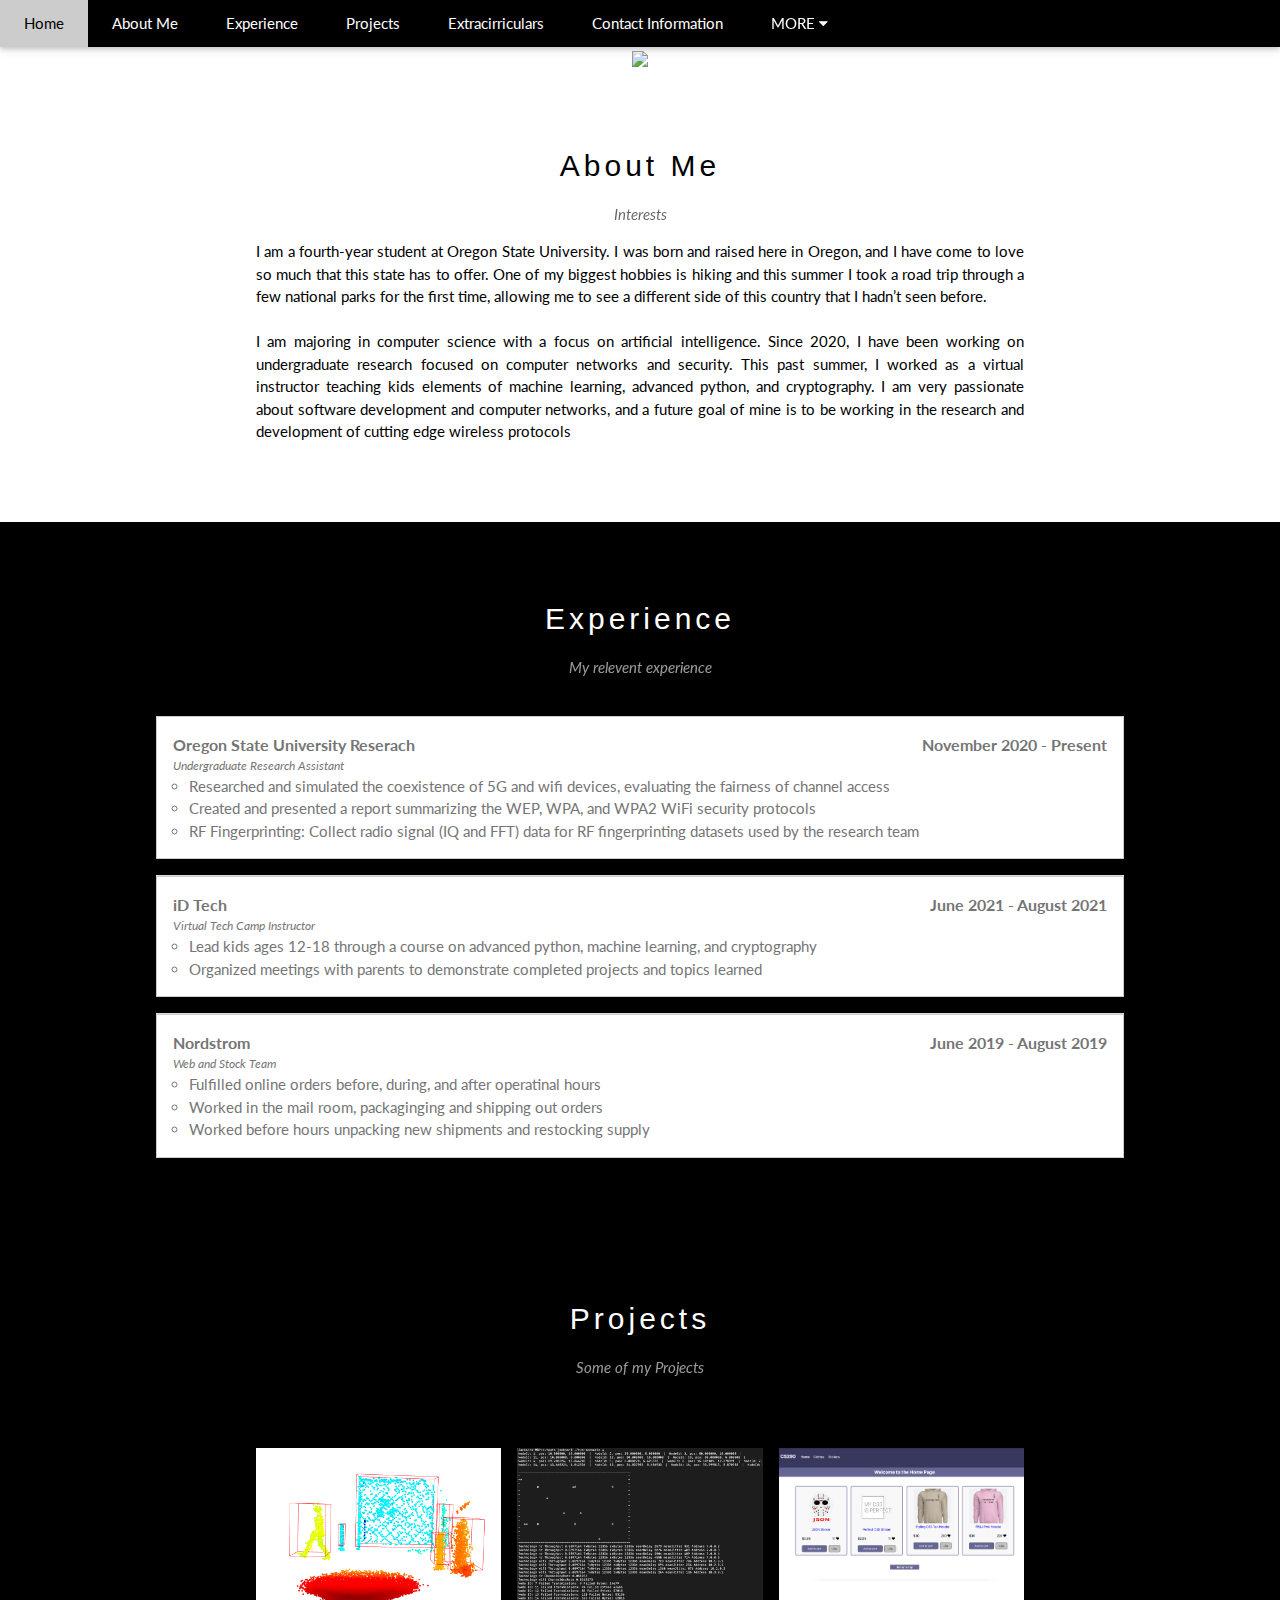
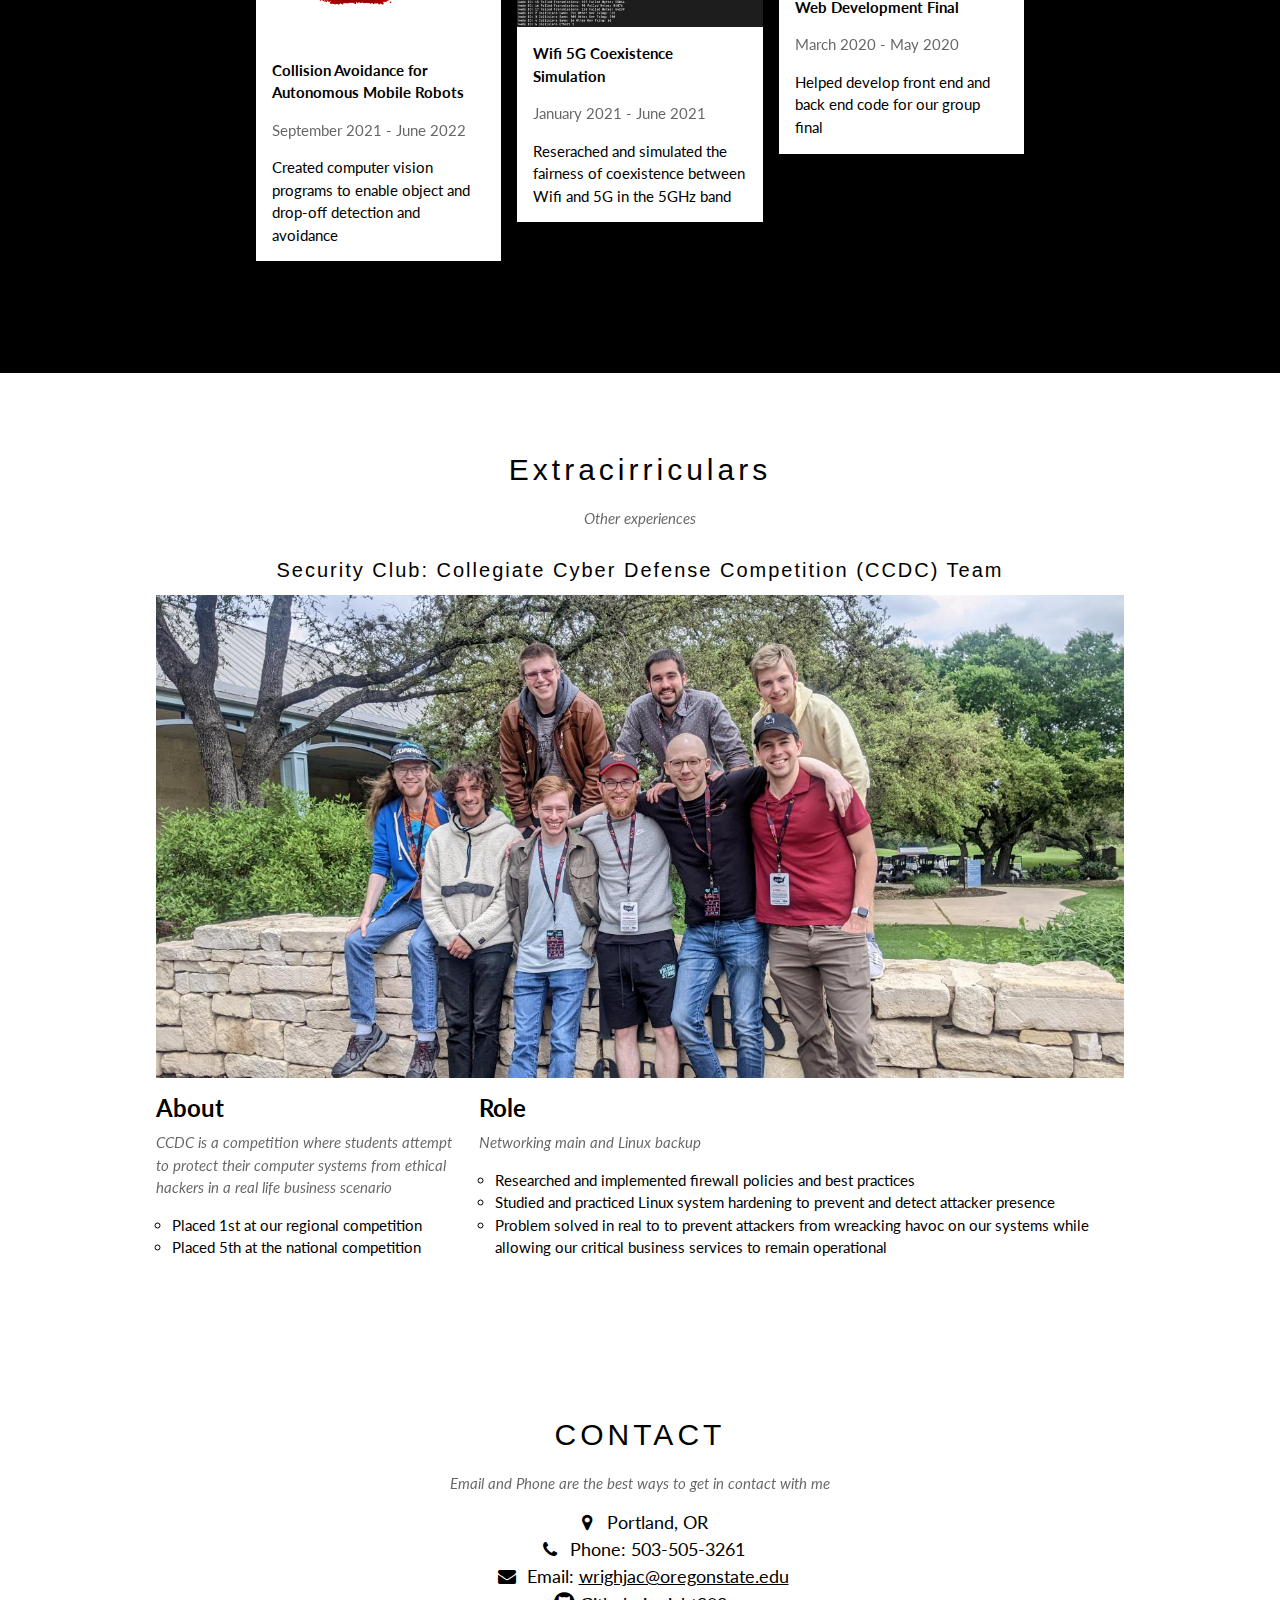
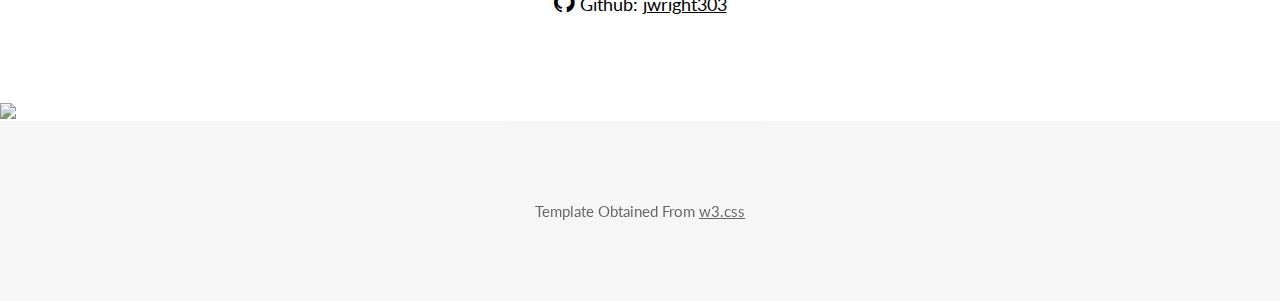
==== commit 9064bc58: "Suggested Changes" ====
--- a/index.html
+++ b/index.html
@@ -70,12 +70,13 @@
   <!-- The About Me Section -->
   <div class="w3-container w3-content w3-center w3-padding-64" style="max-width:800px" id="about">
     <h2 class="w3-wide">About Me</h2>
-    <p class="w3-opacity"><i>Some of my interests</i></p>
+    <p class="w3-opacity"><i>Interests</i></p>
     <p class="w3-justify">
     I am a fourth-year student at Oregon State University. I was born and raised here in Oregon, and I have come to love so much that this state has to offer. One of my biggest hobbies is hiking and this summer I took a road trip through a few national parks for the first time, allowing me to see a different side of this country that I hadn’t seen before. 
     <br><br>
-I am currently majoring in computer science with a focus on artificial intelligence. In late 2020, I started doing some undergraduate research focused on computer networks and security. This summer, I worked as a virtual instructor teaching kids elements of machine learning, advanced python, and cryptography. I am very passionate about software development and computer networks, and a future goal of mine is to be working in the research and development of cutting edge wireless protocols
+I am majoring in computer science with a focus on artificial intelligence. Since 2020, I have been working on  undergraduate research focused on computer networks and security. This past summer, I worked as a virtual instructor teaching kids elements of machine learning, advanced python, and cryptography. I am very passionate about software development and computer networks, and a future goal of mine is to be working in the research and development of cutting edge wireless protocols
     </p>
+    <!-- working in R&D taking advatange of my experience in machine learning networking, cutting edge wireless protocols and.... ....-->
   </div>
 
   <!-- The Experience Section -->
@@ -92,7 +93,7 @@
           <ul class="job_notes">
             <li class="job_item">Researched and simulated the coexistence of 5G and wifi devices, evaluating the fairness of channel access</li>
             <li class="job_item">Created and presented a report summarizing the WEP, WPA, and WPA2 WiFi security protocols</li>
-            <li class="job_item">Collect radio signal (IQ and FFT) data for RF fingerprinting dataset and graduate student research</li>
+            <li class="job_item">RF Fingerprinting: Collect radio signal (IQ and FFT) data for RF fingerprinting datasets used by the research team</li>
           </ul>
         </li>
         <li class="black_space"></li>
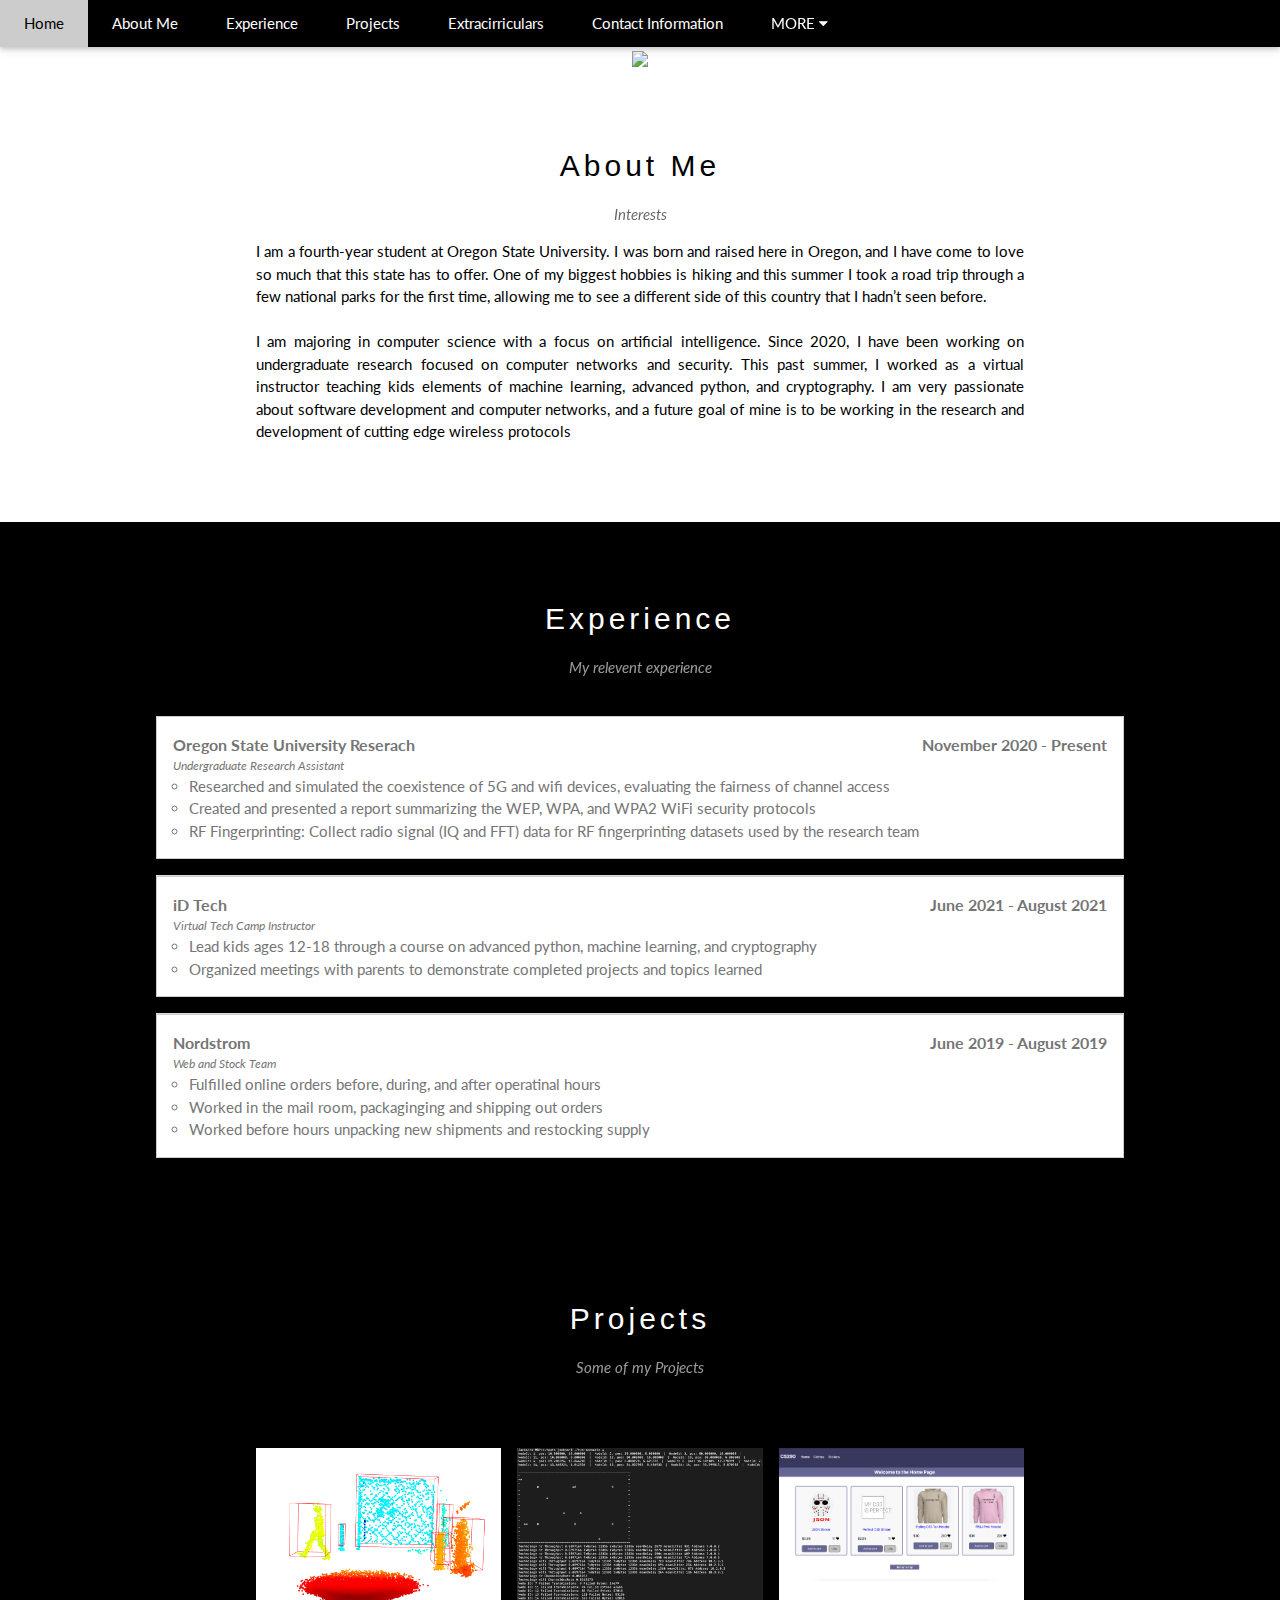
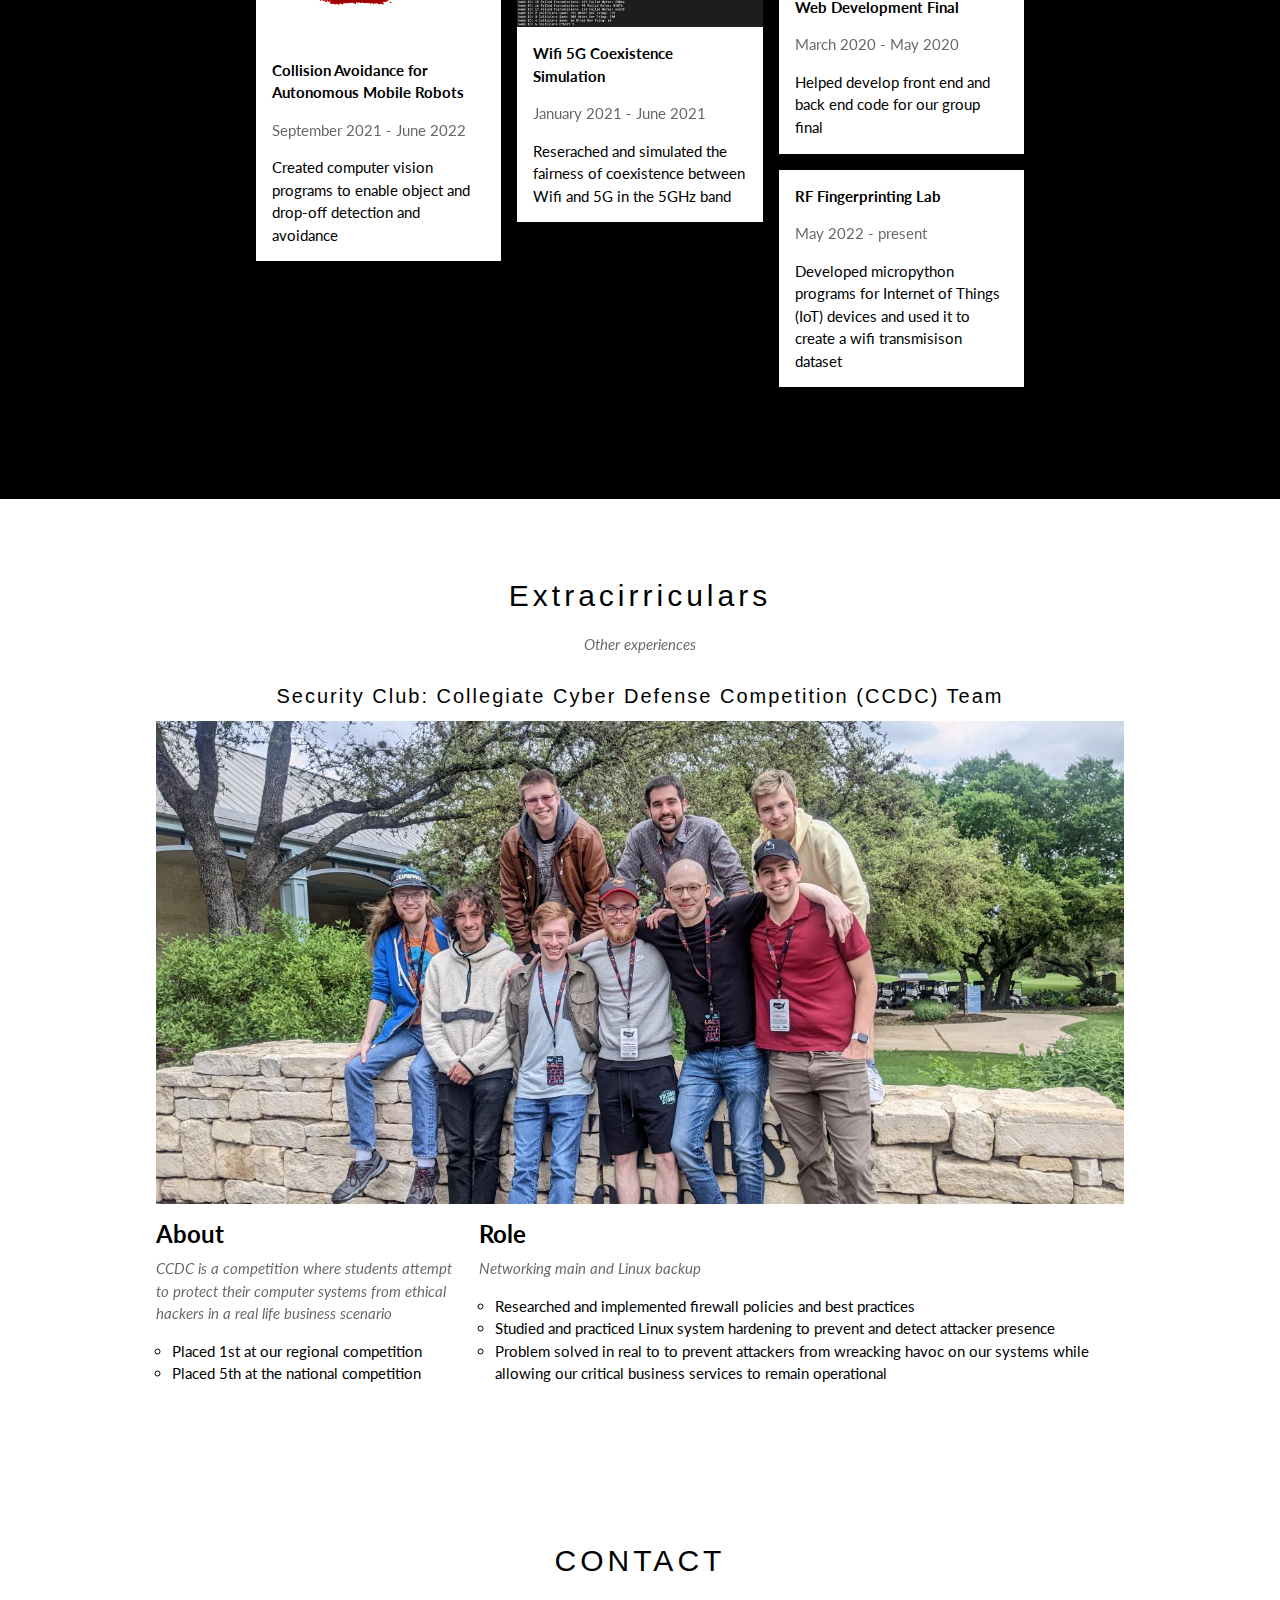
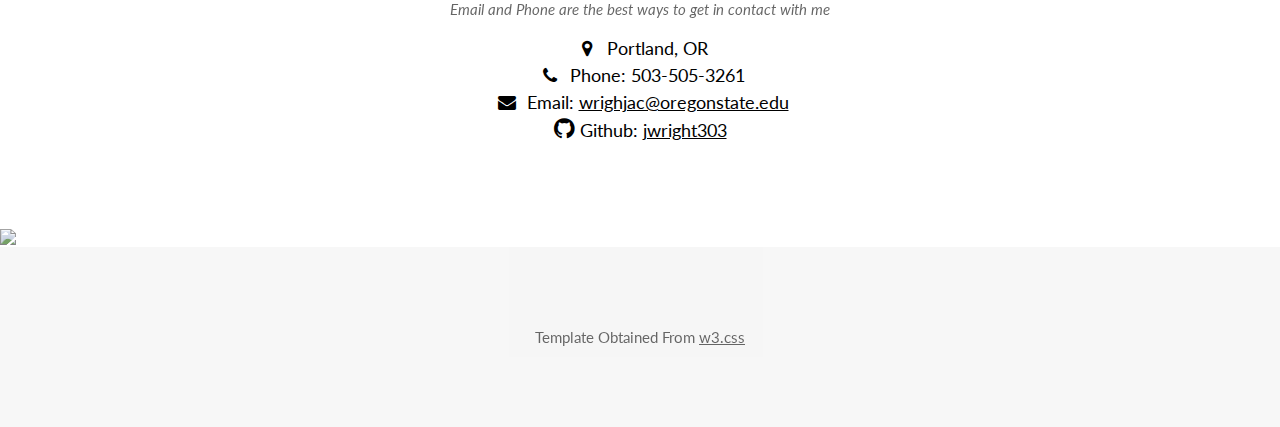
==== commit 97d886ae: "Added scolling functionality for pictures" ====
--- a/index.html
+++ b/index.html
@@ -151,7 +151,6 @@
         <div class="w3-third w3-margin-bottom">
           <a href="https://github.com/jwright303/CA-ASMR">
           <img src="./Images/CA_AMR.png" alt="New York" style="width:100%" class="w3-hover-opacity">
-          </a>
           <div class="w3-container w3-white">
             <p><b>Collision Avoidance for Autonomous Mobile Robots</b></p>
             <p class="w3-opacity">September 2021 - June 2022</p>
@@ -160,26 +159,39 @@
             <button class="w3-button w3-black w3-margin-bottom" onclick="document.getElementById('ticketModal').style.display='block'">Buy Tickets</button>
             -->
           </div>
+          </a>
         </div>
         <div class="w3-third w3-margin-bottom">
           <a href="https://github.com/jwright303/5G-Wifi-Coexistence">
           <img src="./Images/Coexistence.png" alt="Coexistence" style="width:100%" class="w3-hover-opacity">
-          </a>
           <div class="w3-container w3-white">
             <p><b>Wifi 5G Coexistence Simulation</b></p>
             <p class="w3-opacity">January 2021 - June 2021</p>
             <p>Reserached and simulated the fairness of coexistence between Wifi and 5G in the 5GHz band</p>
           </div>
+          </a>
         </div>
         <div class="w3-third w3-margin-bottom">
           <a href="https://github.com/jwright303/Group-Web-Development-Final">
           <img src="./Images/Web_Dev.png" alt="San Francisco" style="width:100%" class="w3-hover-opacity">
-          </a>
           <div class="w3-container w3-white">
             <p><b>Web Development Final</b></p>
             <p class="w3-opacity">March 2020 - May 2020</p>
             <p>Helped develop front end and back end code for our group final</p>
           </div>
+          </a>
+        </div>
+        <div class="w3-third w3-margin-bottom">
+          <a href="https://github.com/jwright303/Group-Web-Development-Final">
+          <!--
+          <img src="./Images/Web_Dev.png" alt="San Francisco" style="width:100%" class="w3-hover-opacity">
+          -->
+          <div class="w3-container w3-white">
+            <p><b>RF Fingerprinting Lab</b></p>
+            <p class="w3-opacity">May 2022 - present</p>
+            <p>Developed micropython programs for Internet of Things (IoT) devices and used it to create a wifi transmisison dataset</p>
+          </div>
+          </a>
         </div>
       </div>
     </div>
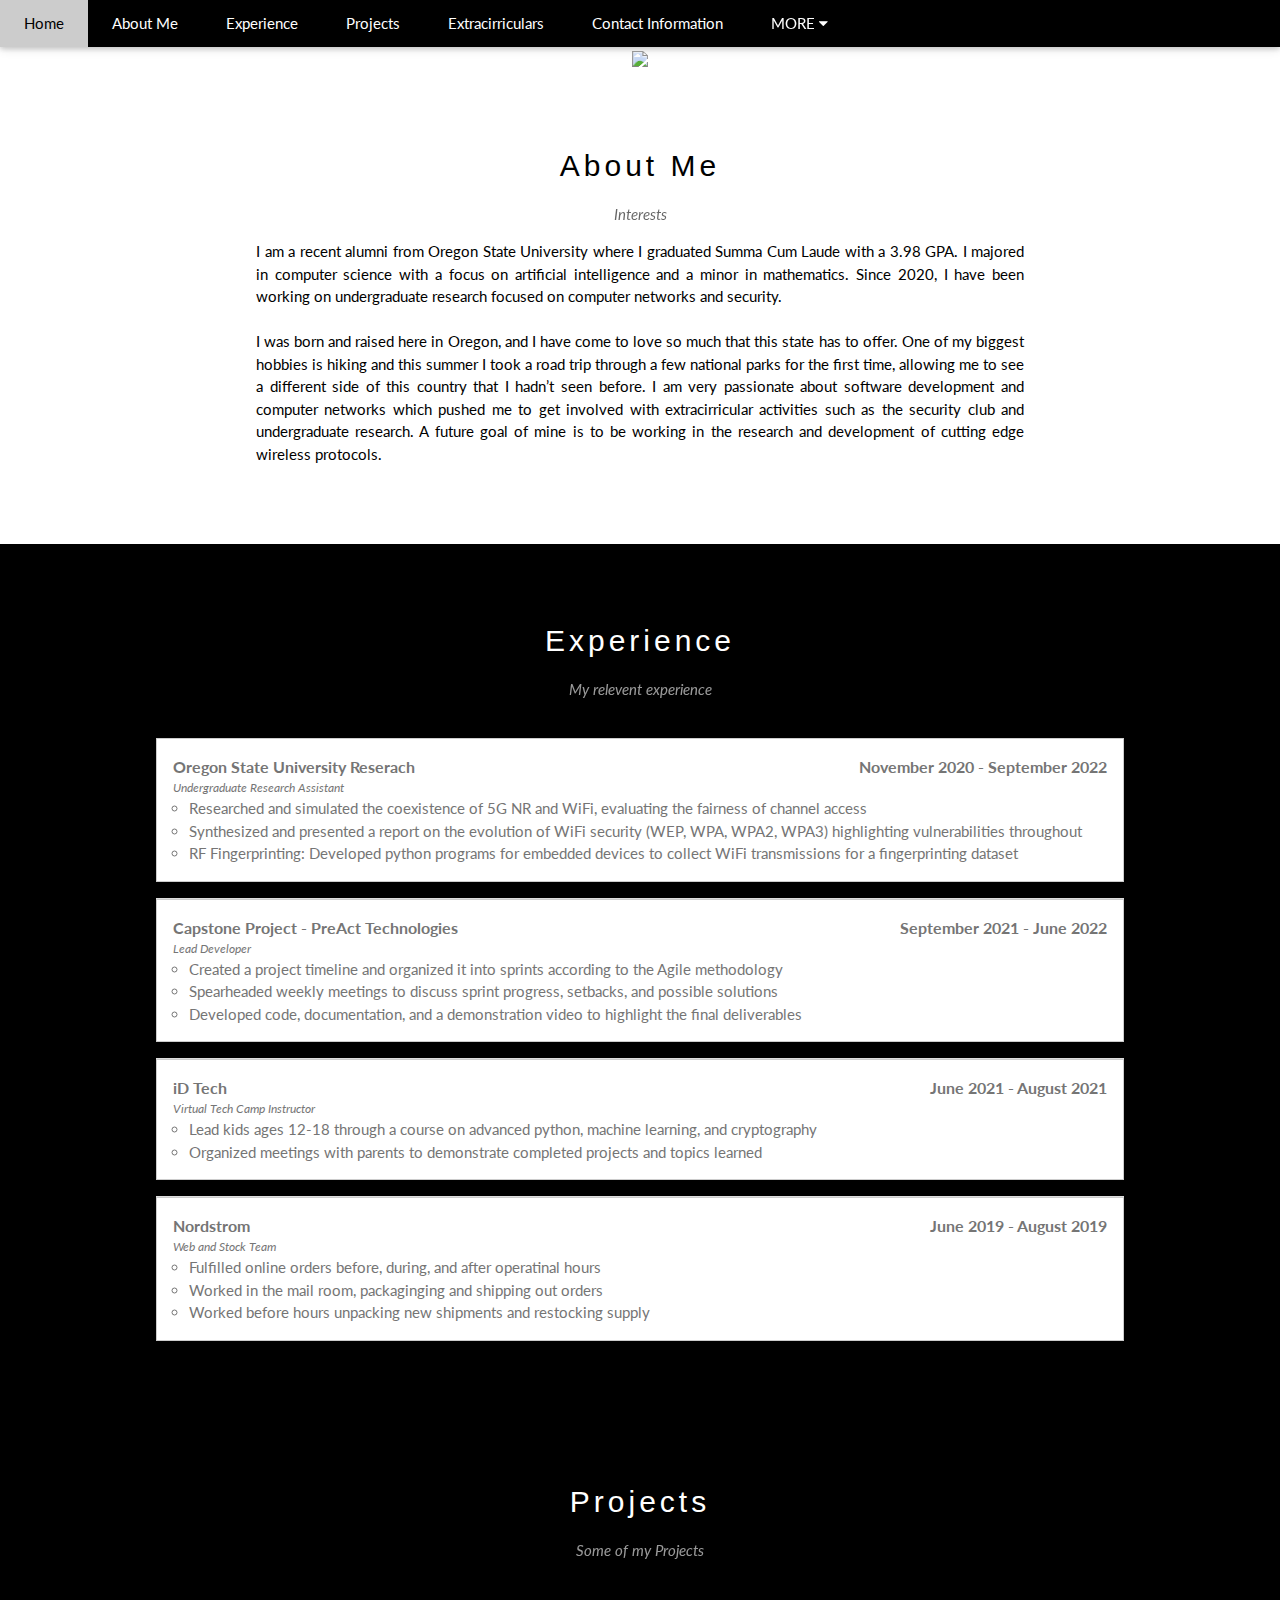
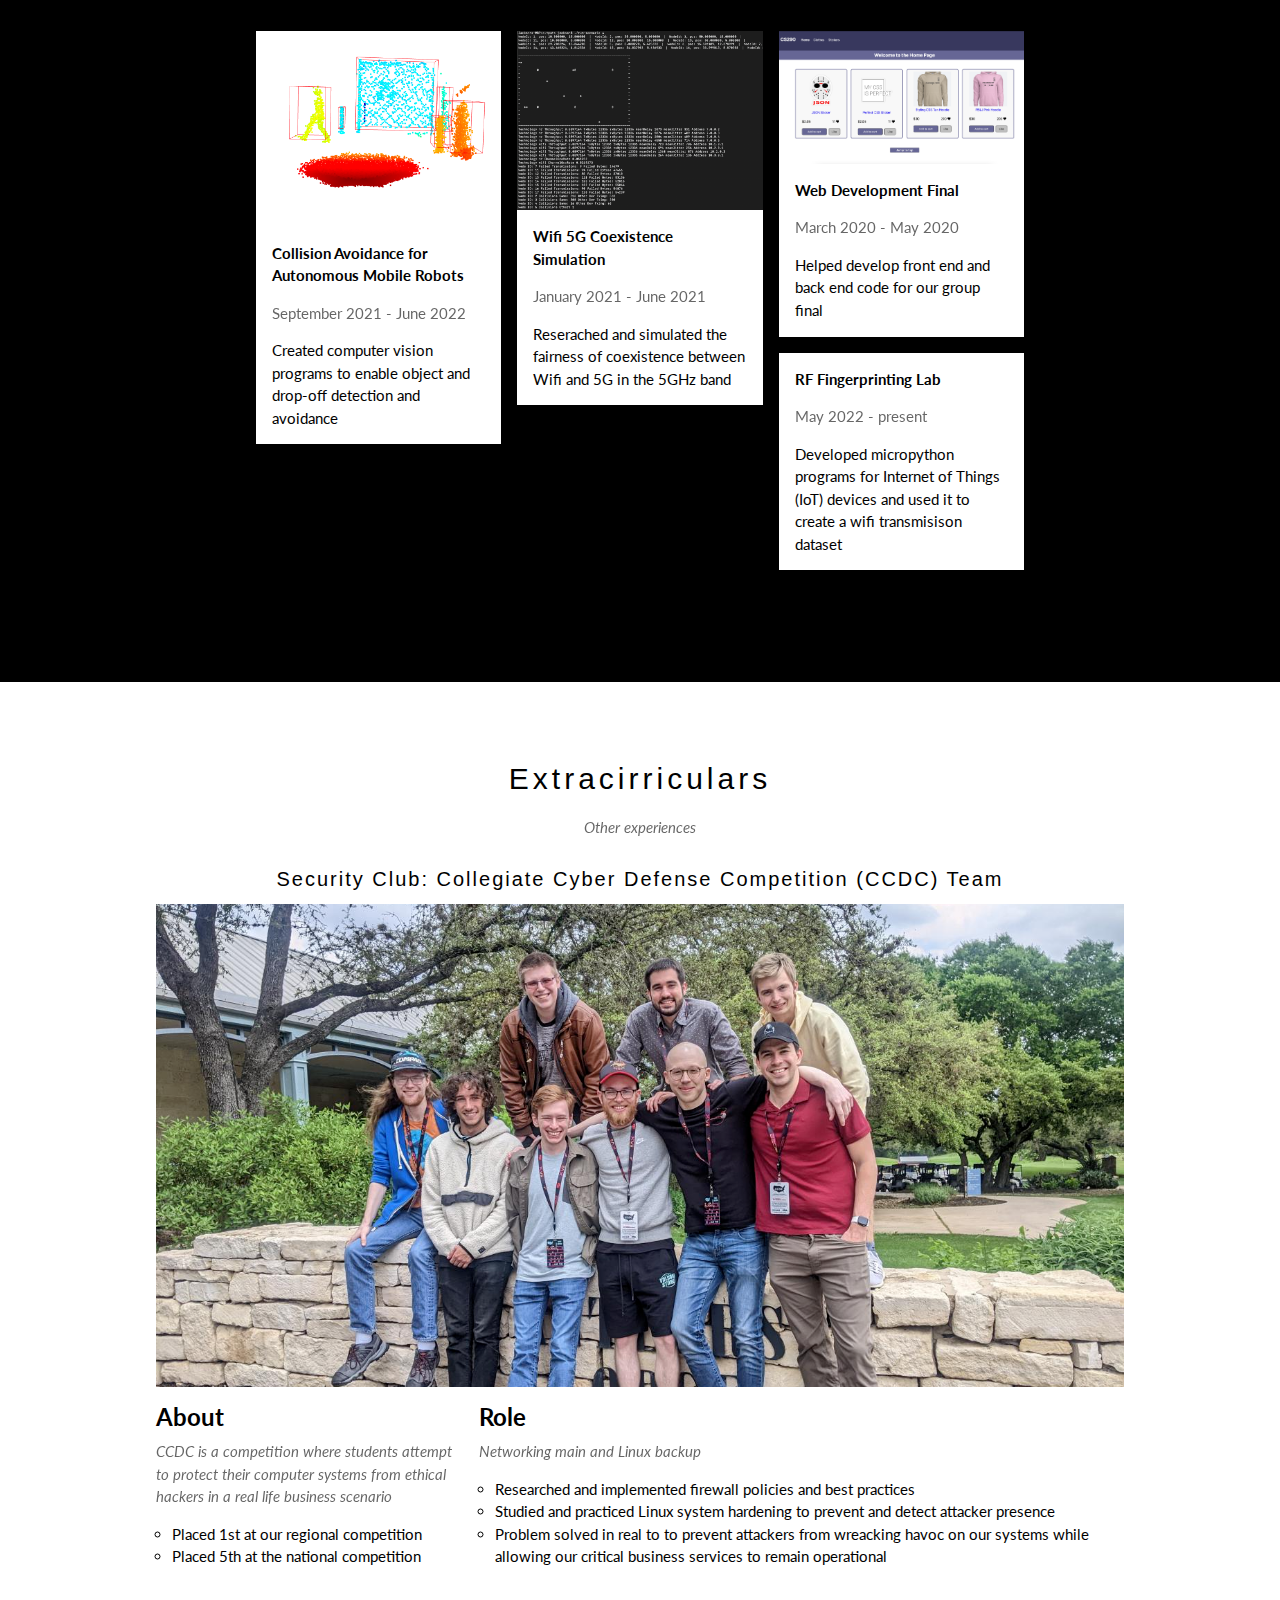
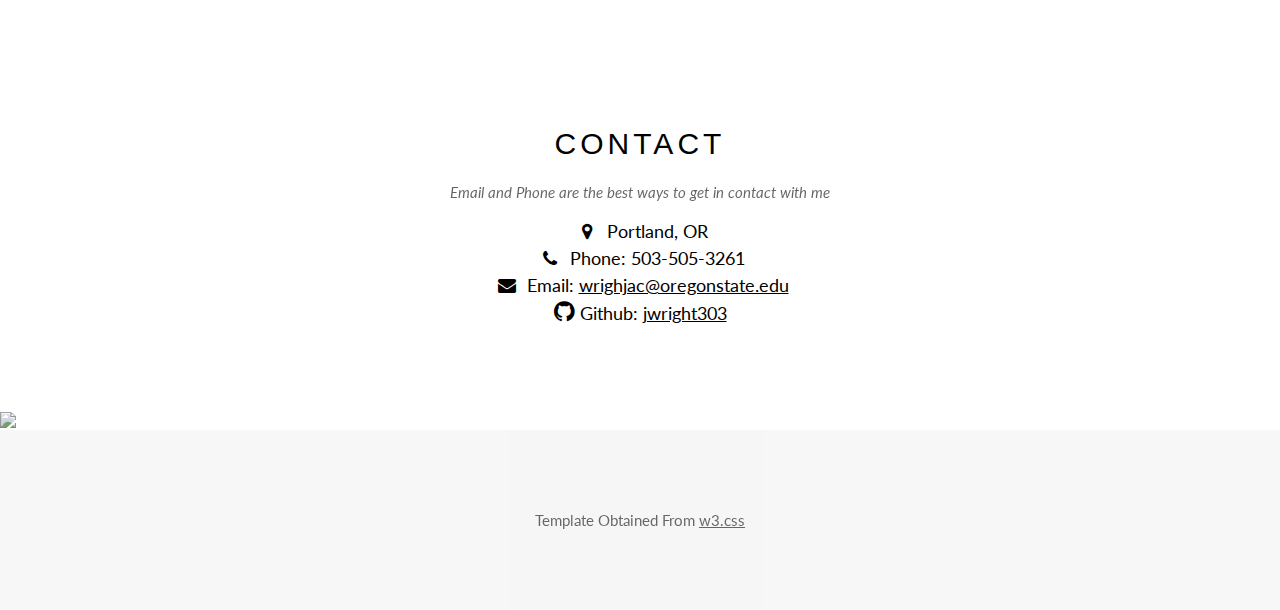
==== commit f35ee8c5: "Updated some of the information" ====
--- a/index.html
+++ b/index.html
@@ -32,17 +32,6 @@
         <a href="https://jwright303.github.io/images.html" class="w3-bar-item w3-button">Photography</a>
       </div>
     </div>
-    <!--
-    <div class="w3-dropdown-hover w3-hide-small">
-      <button class="w3-padding-large w3-button" title="More">MORE <i class="fa fa-caret-down"></i></button>     
-      <div class="w3-dropdown-content w3-bar-block w3-card-4">
-        <a href="#" class="w3-bar-item w3-button">Merchandise</a>
-        <a href="#" class="w3-bar-item w3-button">Extras</a>
-        <a href="#" class="w3-bar-item w3-button">Media</a>
-      </div>
-    </div>
-    <a href="javascript:void(0)" class="w3-padding-large w3-hover-red w3-hide-small w3-right"><i class="fa fa-search"></i></a>
-    -->
   </div>
 </div>
 
@@ -72,9 +61,9 @@
     <h2 class="w3-wide">About Me</h2>
     <p class="w3-opacity"><i>Interests</i></p>
     <p class="w3-justify">
-    I am a fourth-year student at Oregon State University. I was born and raised here in Oregon, and I have come to love so much that this state has to offer. One of my biggest hobbies is hiking and this summer I took a road trip through a few national parks for the first time, allowing me to see a different side of this country that I hadn’t seen before. 
+    I am a recent alumni from Oregon State University where I graduated Summa Cum Laude with a 3.98 GPA. I majored in computer science with a focus on artificial intelligence and a minor in mathematics. Since 2020, I have been working on undergraduate research focused on computer networks and security.  
     <br><br>
-I am majoring in computer science with a focus on artificial intelligence. Since 2020, I have been working on  undergraduate research focused on computer networks and security. This past summer, I worked as a virtual instructor teaching kids elements of machine learning, advanced python, and cryptography. I am very passionate about software development and computer networks, and a future goal of mine is to be working in the research and development of cutting edge wireless protocols
+    I was born and raised here in Oregon, and I have come to love so much that this state has to offer. One of my biggest hobbies is hiking and this summer I took a road trip through a few national parks for the first time, allowing me to see a different side of this country that I hadn’t seen before. I am very passionate about software development and computer networks which pushed me to get involved with extracirricular activities such as the security club and undergraduate research. A future goal of mine is to be working in the research and development of cutting edge wireless protocols. 
     </p>
     <!-- working in R&D taking advatange of my experience in machine learning networking, cutting edge wireless protocols and.... ....-->
   </div>
@@ -88,12 +77,22 @@
 
       <ul class="job w3-ul w3-white w3-text-grey">
         <li class="job_section w3-border">
-          <p class="left">Oregon State University Reserach<span class="right">November 2020 - Present</span></p>
+          <p class="left">Oregon State University Reserach<span class="right">November 2020 - September 2022</span></p>
           <p class="job_role"><i>Undergraduate Research Assistant</i></p>
           <ul class="job_notes">
-            <li class="job_item">Researched and simulated the coexistence of 5G and wifi devices, evaluating the fairness of channel access</li>
-            <li class="job_item">Created and presented a report summarizing the WEP, WPA, and WPA2 WiFi security protocols</li>
-            <li class="job_item">RF Fingerprinting: Collect radio signal (IQ and FFT) data for RF fingerprinting datasets used by the research team</li>
+            <li class="job_item">Researched and simulated the coexistence of 5G NR and WiFi, evaluating the fairness of channel access</li>
+            <li class="job_item">Synthesized and presented a report on the evolution of WiFi security (WEP, WPA, WPA2, WPA3) highlighting vulnerabilities throughout</li>
+            <li class="job_item">RF Fingerprinting: Developed python programs for embedded devices to collect WiFi transmissions for a fingerprinting dataset</li>
+          </ul>
+        </li>
+        <li class="black_space"></li>
+        <li class="job_section w3-border">
+          <p class="left">Capstone Project - PreAct Technologies<span class="right">September 2021 - June 2022</span></p>
+          <p class="job_role"><i>Lead Developer</i></p>
+          <ul class="job_notes">
+            <li class="job_item">Created a project timeline and organized it into sprints according to the Agile methodology</li>
+            <li class="job_item">Spearheaded weekly meetings to discuss sprint progress, setbacks, and possible solutions</li>
+            <li class="job_item">Developed code, documentation, and a demonstration video to highlight the final deliverables</li>
           </ul>
         </li>
         <li class="black_space"></li>
@@ -119,27 +118,6 @@
       </div>
     </div>
   </div>
-
-  <!-- Ticket Modal
-  <div id="ticketModal" class="w3-modal">
-    <div class="w3-modal-content w3-animate-top w3-card-4">
-      <header class="w3-container w3-teal w3-center w3-padding-32"> 
-        <span onclick="document.getElementById('ticketModal').style.display='none'" 
-       class="w3-button w3-teal w3-xlarge w3-display-topright">&times;</span>
-        <h2 class="w3-wide"><i class="fa fa-suitcase w3-margin-right"></i>Tickets</h2>
-      </header>
-      <div class="w3-container">
-        <p><label><i class="fa fa-shopping-cart"></i> Tickets, $15 per person</label></p>
-        <input class="w3-input w3-border" type="text" placeholder="How many?">
-        <p><label><i class="fa fa-user"></i> Send To</label></p>
-        <input class="w3-input w3-border" type="text" placeholder="Enter email">
-        <button class="w3-button w3-block w3-teal w3-padding-16 w3-section w3-right">PAY <i class="fa fa-check"></i></button>
-        <button class="w3-button w3-red w3-section" onclick="document.getElementById('ticketModal').style.display='none'">Close <i class="fa fa-remove"></i></button>
-        <p class="w3-right">Need <a href="#" class="w3-text-blue">help?</a></p>
-      </div>
-    </div>
-  </div>
-   -->
   
   <!-- Project Section -->
   <div class="w3-black" id="projects">
@@ -240,22 +218,6 @@
         <i class="fa fa-github" style="font-size:24px"></i> Github: <a href="https://github.com/jwright303"> jwright303</a> <br>
         <!-- <i class="fa fa-github" style="font-size:24px"></i> Github: https://github.com/jwright303<br> -->
       </div>
-      <!--
-      <div class="w3-col m6">
-        <form action="/action_page.php" target="_blank">
-          <div class="w3-row-padding" style="margin:0 -16px 8px -16px">
-            <div class="w3-half">
-              <input class="w3-input w3-border" type="text" placeholder="Name" required name="Name">
-            </div>
-            <div class="w3-half">
-              <input class="w3-input w3-border" type="text" placeholder="Email" required name="Email">
-            </div>
-          </div>
-          <input class="w3-input w3-border" type="text" placeholder="Message" required name="Message">
-          <button class="w3-button w3-black w3-section w3-right" type="submit">SEND</button>
-        </form>
-      </div>
-        -->
     </div>
   </div>
   
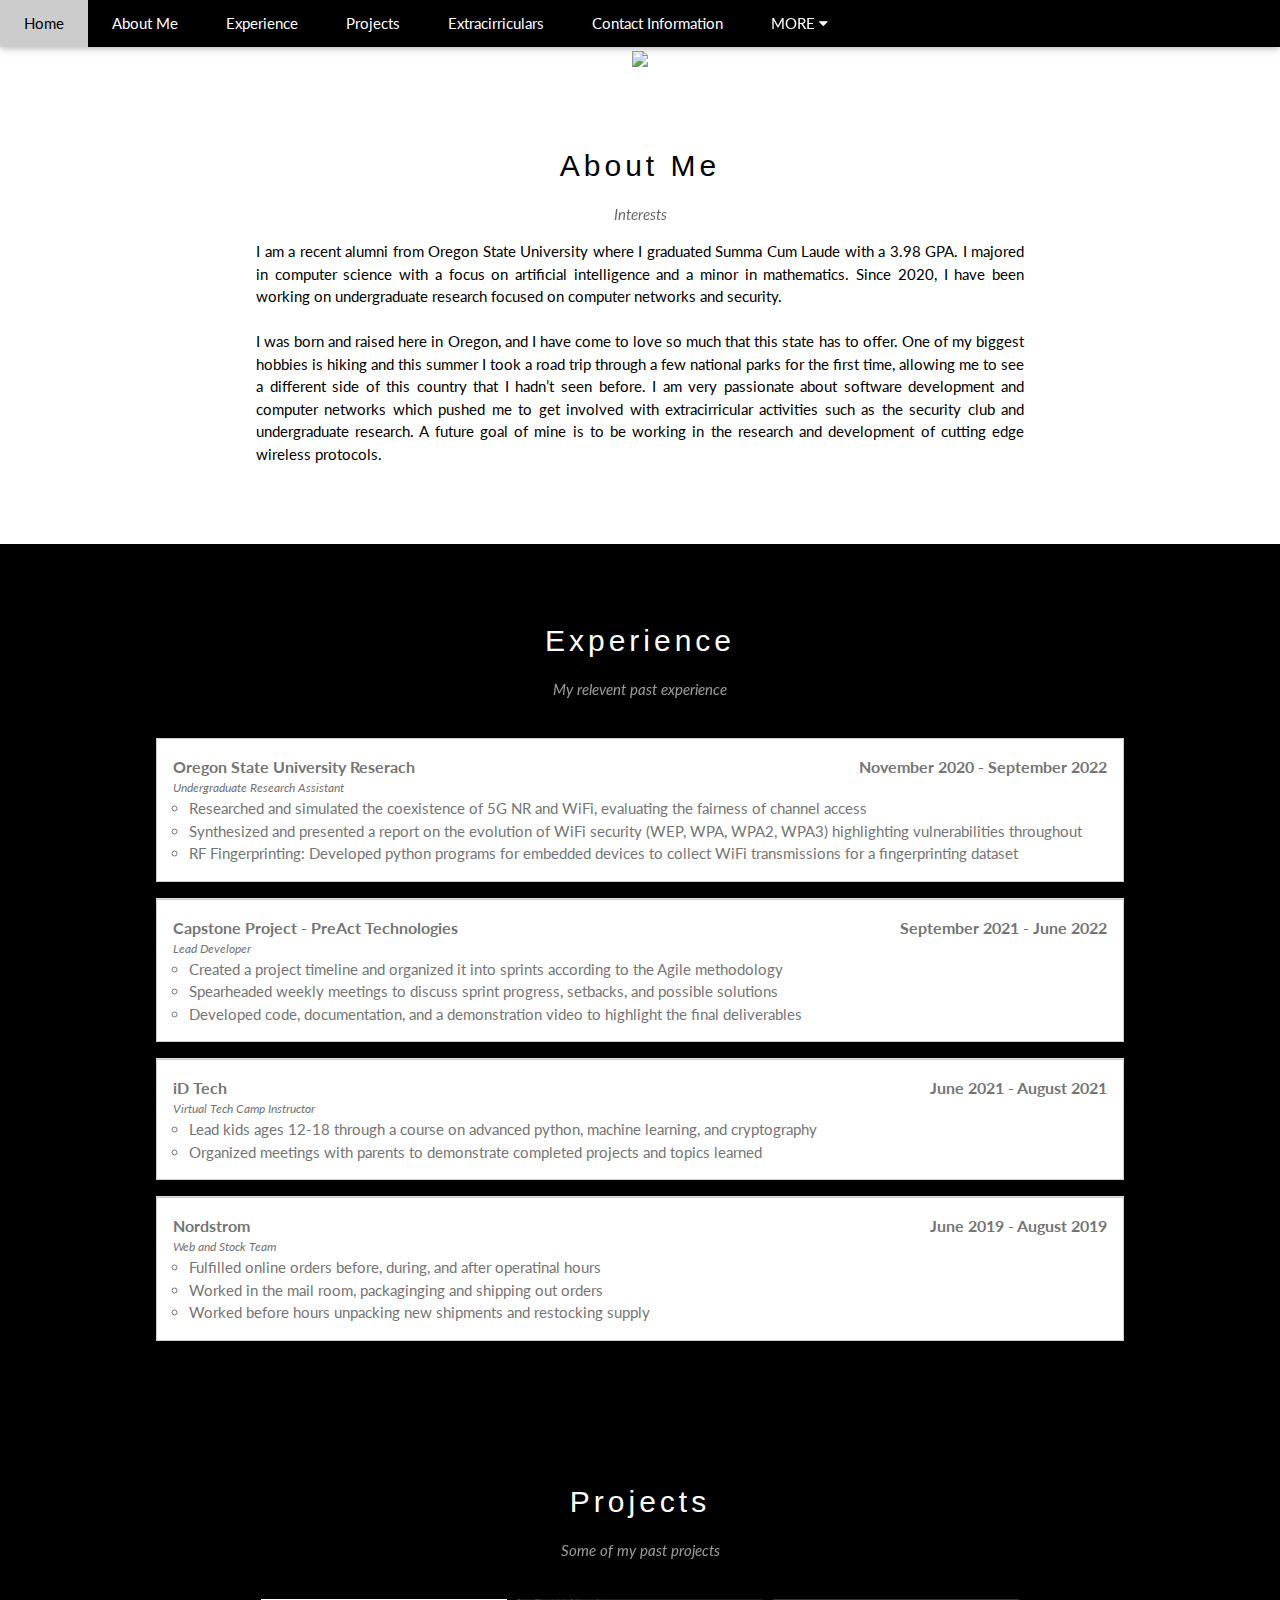
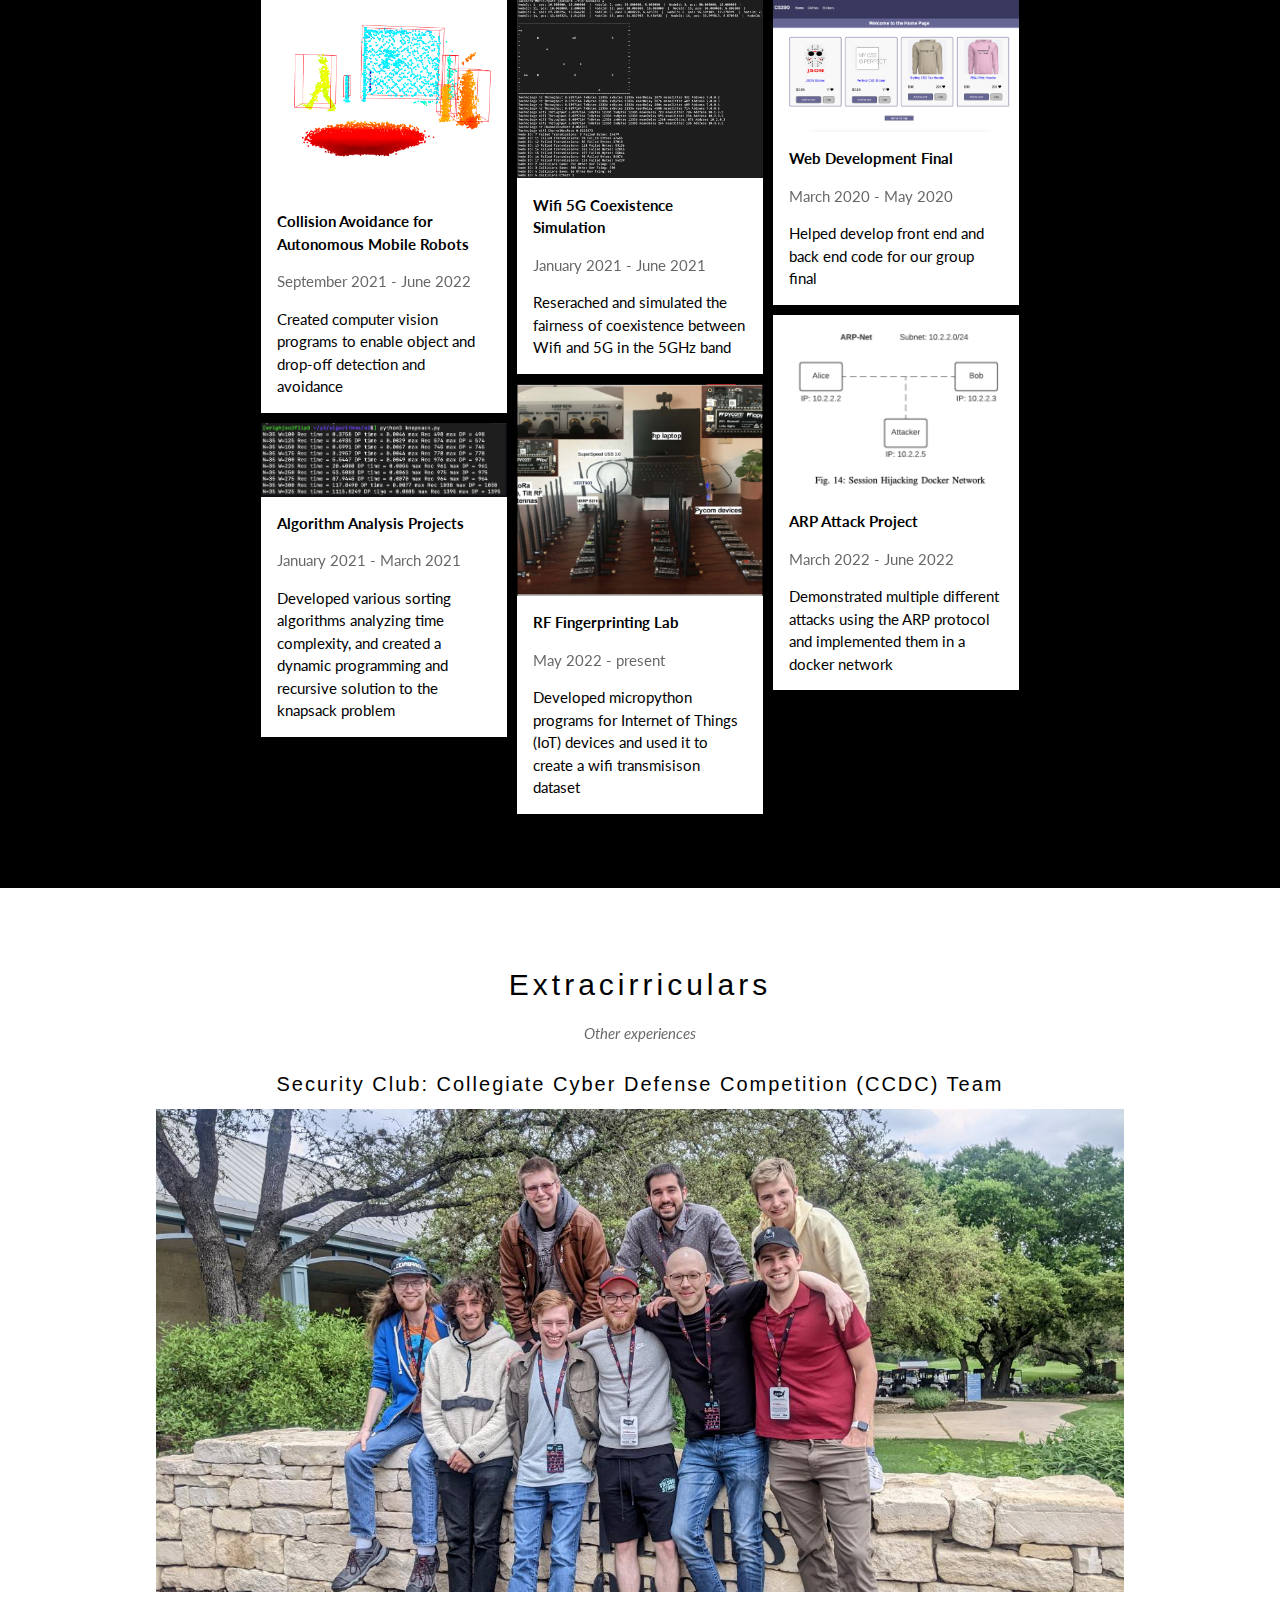
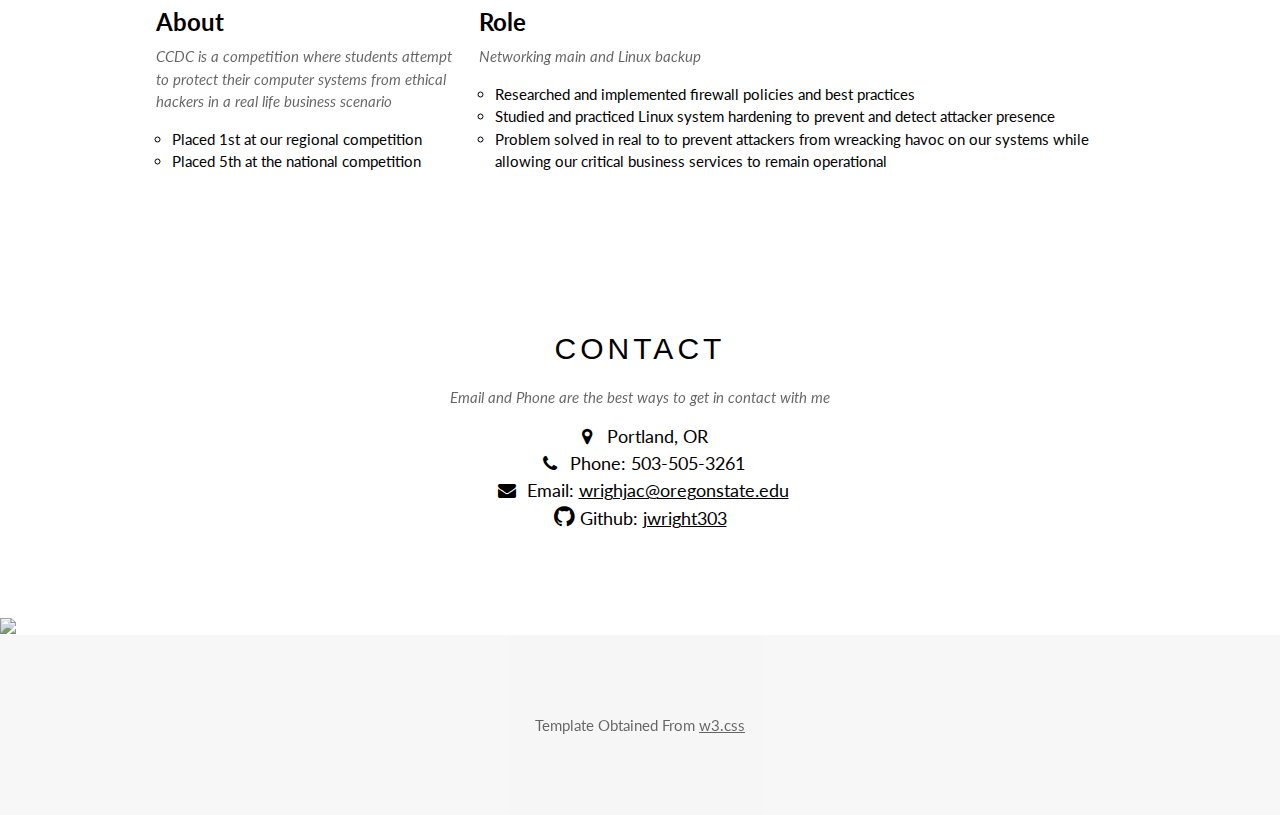
==== commit 70d1f694: "Added a few projects and changed the project section format" ====
--- a/index.html
+++ b/index.html
@@ -73,7 +73,7 @@
   <div class="w3-black" id="experience">
     <div class="w3-container w3-content w3-padding-64" style="max-width:1000px">
       <h2 class="w3-wide w3-center">Experience</h2>
-      <p class="w3-opacity w3-center"><i>My relevent experience</i></p><br>
+      <p class="w3-opacity w3-center"><i>My relevent past experience</i></p><br>
 
       <ul class="job w3-ul w3-white w3-text-grey">
         <li class="job_section w3-border">
@@ -123,54 +123,83 @@
   <div class="w3-black" id="projects">
     <div class="w3-container w3-content w3-padding-64" style="max-width:800px">
       <h2 class="w3-wide w3-center">Projects</h2>
-      <p class="w3-opacity w3-center"><i>Some of my Projects</i></p><br>
-
-      <div class="w3-row-padding w3-padding-32" style="margin:0 -16px">
-        <div class="w3-third w3-margin-bottom">
-          <a href="https://github.com/jwright303/CA-ASMR">
-          <img src="./Images/CA_AMR.png" alt="New York" style="width:100%" class="w3-hover-opacity">
+      <p class="w3-opacity w3-center"><i>Some of my past projects</i></p><br>
+
+      <div class="projs">
+
+        <div class="proj-cols">
+          <div class="proj-item">
+            <a href="https://github.com/jwright303/CA-ASMR">
+            <img src="./Images/CA_AMR.png" alt="New York" style="width:100%" class="w3-hover-opacity">
+            <div class="w3-container w3-white">
+              <p><b>Collision Avoidance for Autonomous Mobile Robots</b></p>
+              <p class="w3-opacity">September 2021 - June 2022</p>
+              <p>Created computer vision programs to enable object and drop-off detection and avoidance</p>
+            </div>
+            </a>
+          </div>
+          <div class="proj-item">
+          <a href="https://github.com/jwright303/Algorithm-Analysis">
+          <img src="./Images/Algorithms_pic.png" alt="Algorithms Picture" style="width:100%" class="w3-hover-opacity">
           <div class="w3-container w3-white">
-            <p><b>Collision Avoidance for Autonomous Mobile Robots</b></p>
-            <p class="w3-opacity">September 2021 - June 2022</p>
-            <p>Created computer vision programs to enable object and drop-off detection and avoidance</p>
-            <!--
-            <button class="w3-button w3-black w3-margin-bottom" onclick="document.getElementById('ticketModal').style.display='block'">Buy Tickets</button>
-            -->
+            <p><b>Algorithm Analysis Projects</b></p>
+            <p class="w3-opacity">January 2021 - March 2021</p>
+            <p>Developed various sorting algorithms analyzing time complexity, and created a dynamic programming and recursive solution to the knapsack problem</p>
           </div>
           </a>
         </div>
-        <div class="w3-third w3-margin-bottom">
-          <a href="https://github.com/jwright303/5G-Wifi-Coexistence">
-          <img src="./Images/Coexistence.png" alt="Coexistence" style="width:100%" class="w3-hover-opacity">
-          <div class="w3-container w3-white">
-            <p><b>Wifi 5G Coexistence Simulation</b></p>
-            <p class="w3-opacity">January 2021 - June 2021</p>
-            <p>Reserached and simulated the fairness of coexistence between Wifi and 5G in the 5GHz band</p>
-          </div>
-          </a>
-        </div>
-        <div class="w3-third w3-margin-bottom">
-          <a href="https://github.com/jwright303/Group-Web-Development-Final">
-          <img src="./Images/Web_Dev.png" alt="San Francisco" style="width:100%" class="w3-hover-opacity">
-          <div class="w3-container w3-white">
-            <p><b>Web Development Final</b></p>
-            <p class="w3-opacity">March 2020 - May 2020</p>
-            <p>Helped develop front end and back end code for our group final</p>
-          </div>
-          </a>
-        </div>
-        <div class="w3-third w3-margin-bottom">
-          <a href="https://github.com/jwright303/Group-Web-Development-Final">
-          <!--
-          <img src="./Images/Web_Dev.png" alt="San Francisco" style="width:100%" class="w3-hover-opacity">
-          -->
-          <div class="w3-container w3-white">
-            <p><b>RF Fingerprinting Lab</b></p>
-            <p class="w3-opacity">May 2022 - present</p>
-            <p>Developed micropython programs for Internet of Things (IoT) devices and used it to create a wifi transmisison dataset</p>
-          </div>
-          </a>
-        </div>
+
+        </div>
+
+        <div class="proj-cols">
+
+          <div class="proj-item">
+            <a href="https://github.com/jwright303/5G-Wifi-Coexistence">
+            <img src="./Images/Coexistence.png" alt="Coexistence" style="width:100%" class="w3-hover-opacity">
+            <div class="w3-container w3-white">
+              <p><b>Wifi 5G Coexistence Simulation</b></p>
+              <p class="w3-opacity">January 2021 - June 2021</p>
+              <p>Reserached and simulated the fairness of coexistence between Wifi and 5G in the 5GHz band</p>
+            </div>
+            </a>
+          </div>
+          <div class="proj-item">
+            <a href="https://github.com/jwright303/Group-Web-Development-Final">
+            <img src="./Images/RFPic.png" alt="RF Fingerprinting Image" style="width:100%" class="w3-hover-opacity">
+            <div class="w3-container w3-white">
+              <p><b>RF Fingerprinting Lab</b></p>
+              <p class="w3-opacity">May 2022 - present</p>
+              <p>Developed micropython programs for Internet of Things (IoT) devices and used it to create a wifi transmisison dataset</p>
+            </div>
+            </a>
+        </div>
+        </div>
+
+        <div class="proj-cols">
+
+          <div class="proj-item">
+            <a href="https://github.com/jwright303/Group-Web-Development-Final">
+            <img src="./Images/Web_Dev.png" alt="Web Development Website Picture" style="width:100%" class="w3-hover-opacity">
+            <div class="w3-container w3-white">
+              <p><b>Web Development Final</b></p>
+              <p class="w3-opacity">March 2020 - May 2020</p>
+              <p>Helped develop front end and back end code for our group final</p>
+            </div>
+            </a>
+          </div>
+
+          <div class="proj-item">
+            <a href="https://github.com/jwright303/Network-Attacks-ARP">
+            <img src="./Images/ARP_Attack_Pic.png" alt="ARP Attack Project" style="width:100%" class="w3-hover-opacity">
+            <div class="w3-container w3-white">
+              <p><b>ARP Attack Project</b></p>
+              <p class="w3-opacity">March 2022 - June 2022</p>
+              <p>Demonstrated multiple different attacks using the ARP protocol and implemented them in a docker network</p>
+            </div>
+            </a>
+          </div>
+        </div>
+
       </div>
     </div>
   </div>
--- a/style.css
+++ b/style.css
@@ -28,6 +28,21 @@
   font-weight: bold;
   margin: 0px 0px 0px 0px;
 }
+
+.projs {
+  display: flex;
+}
+
+.proj-cols {
+  width: 33.33%;
+  margin-left: 5px;
+  margin-right: 5px;
+}
+
+.proj-item {
+  margin-bottom: 10px;
+}
+
 
 ul.job_notes {
   list-style-type: circle;
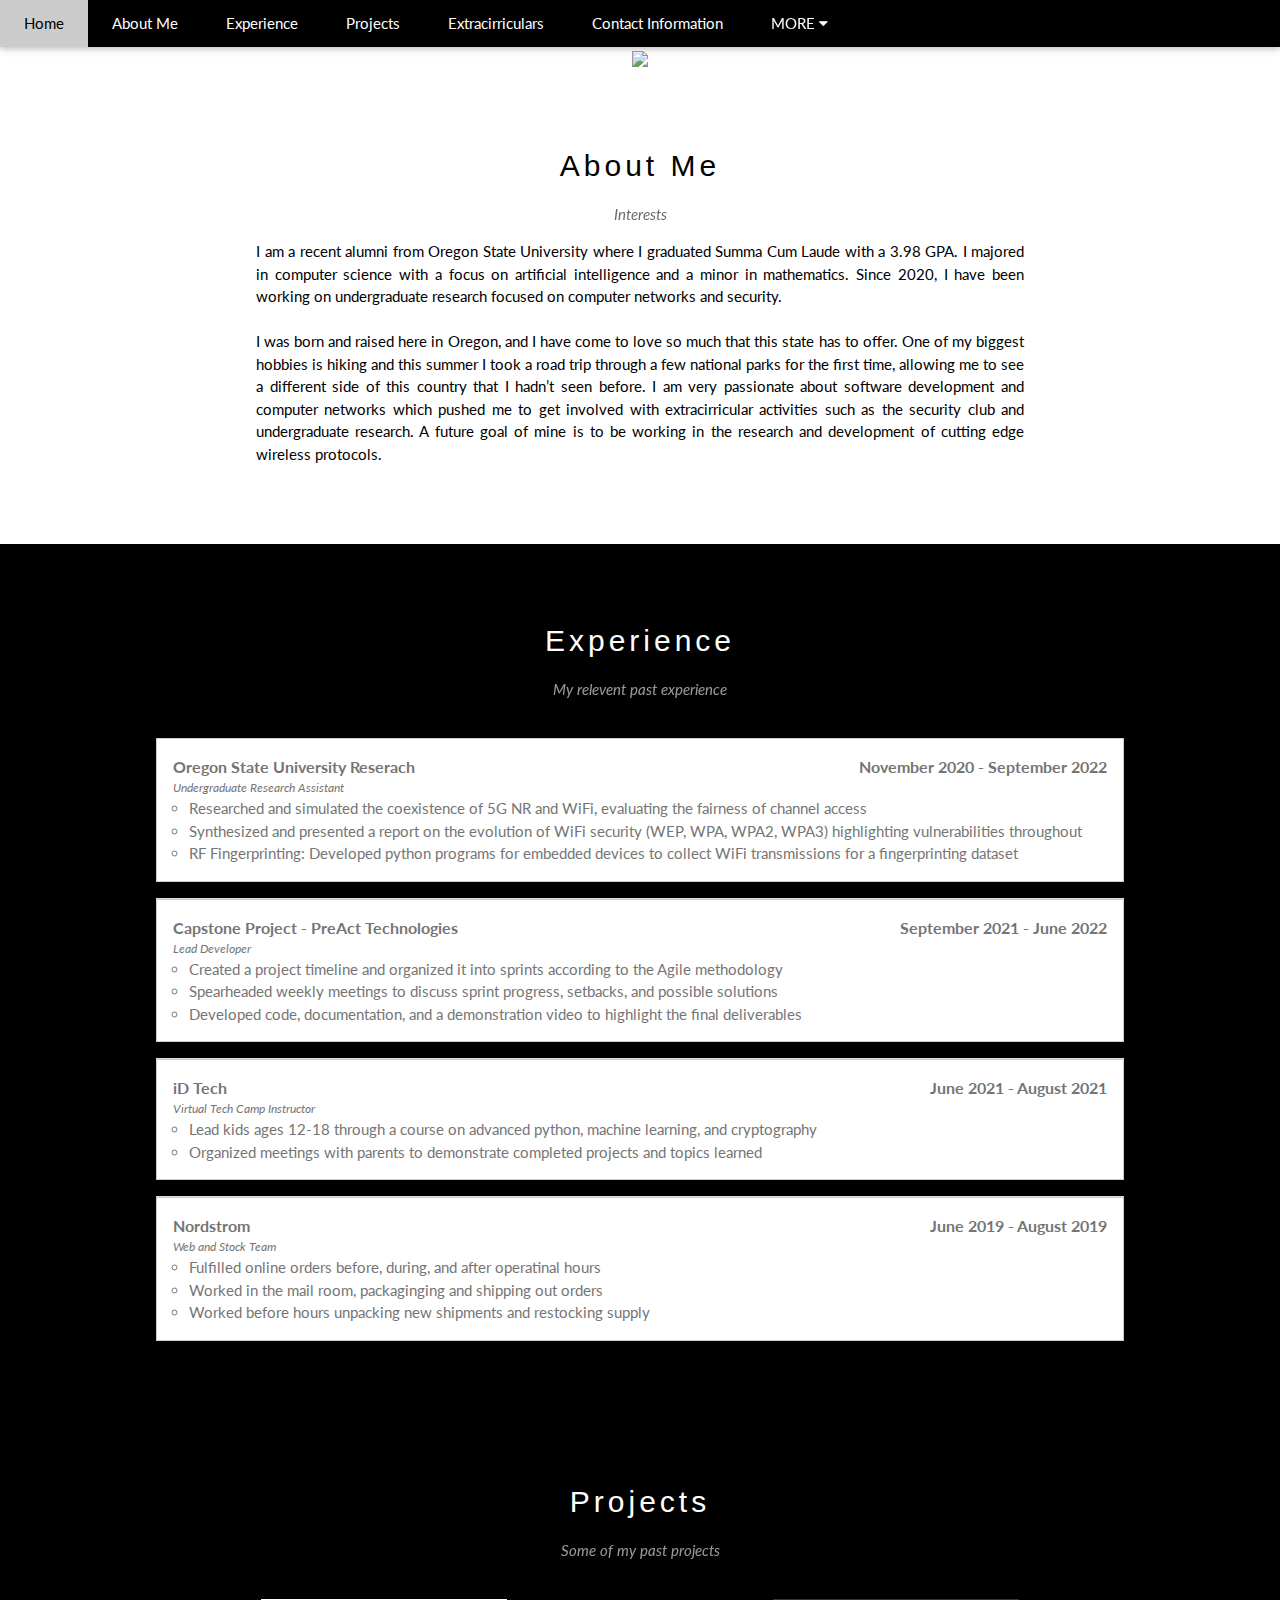
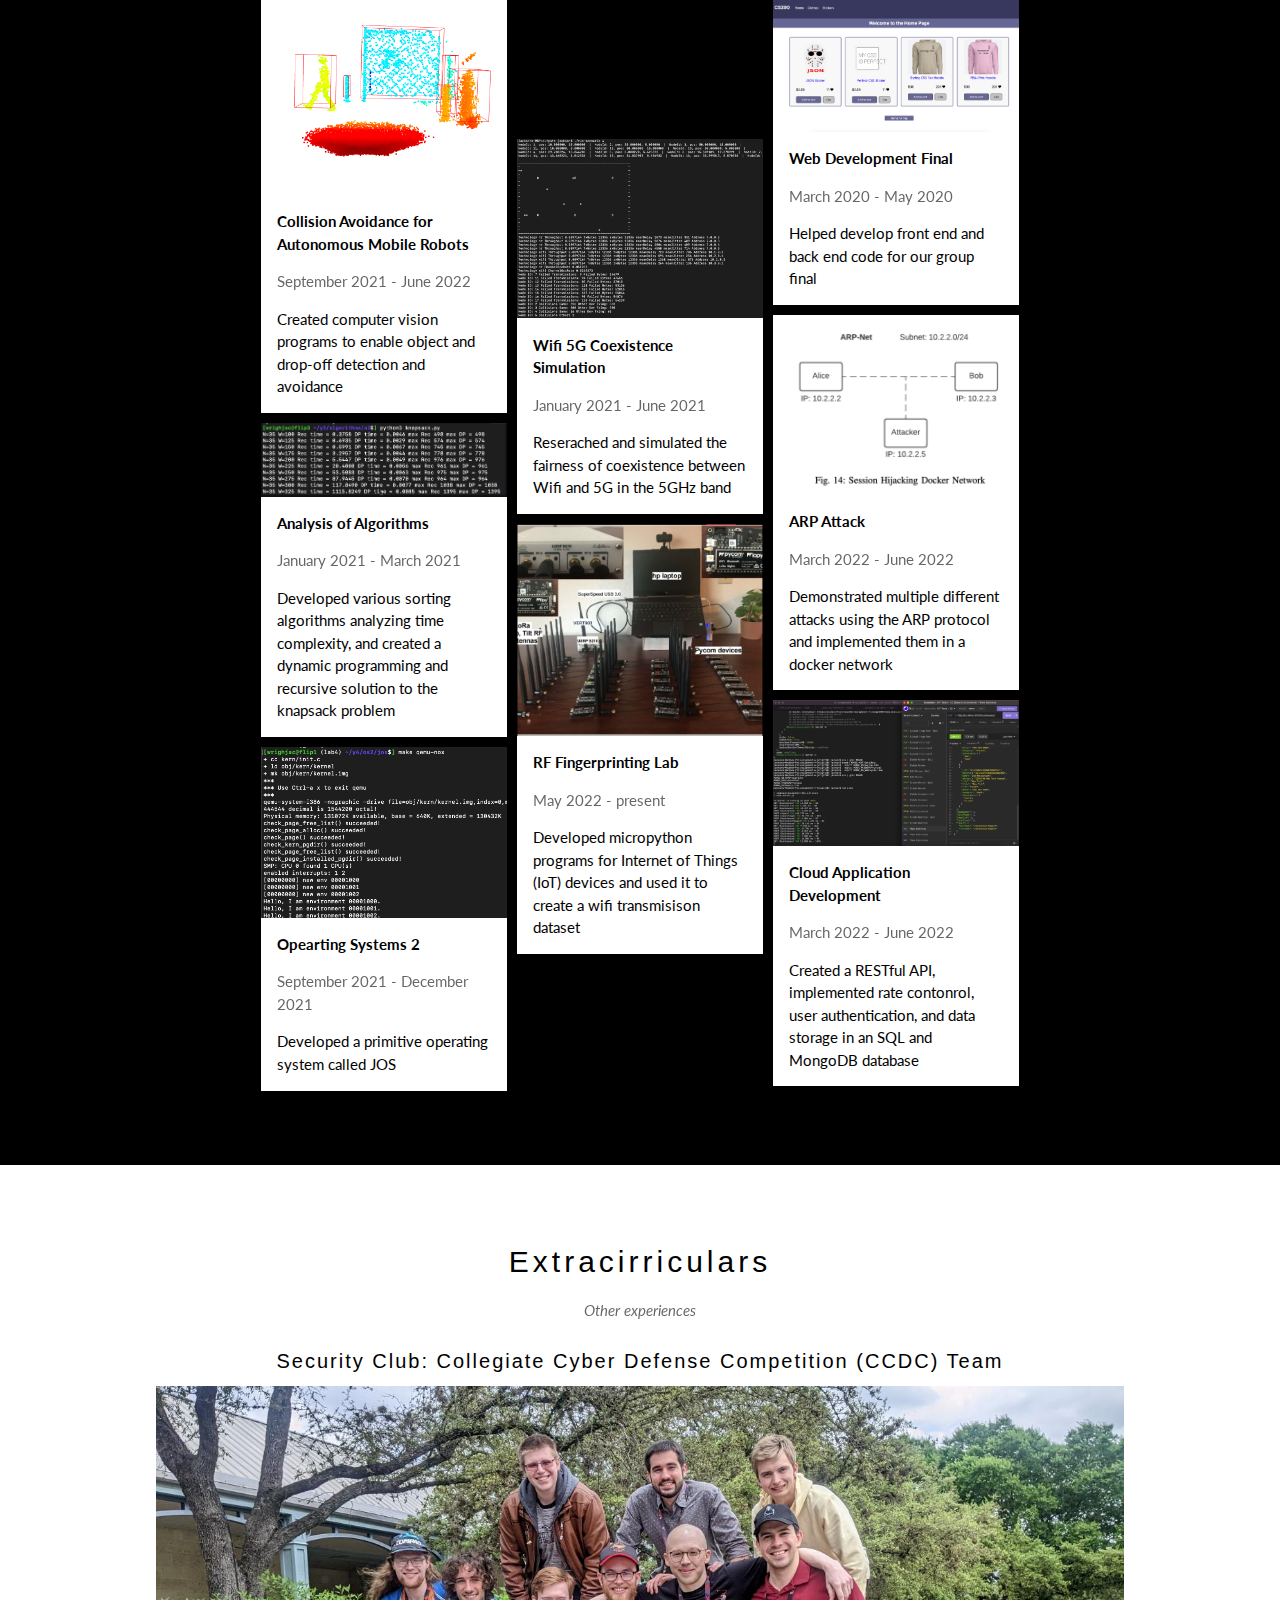
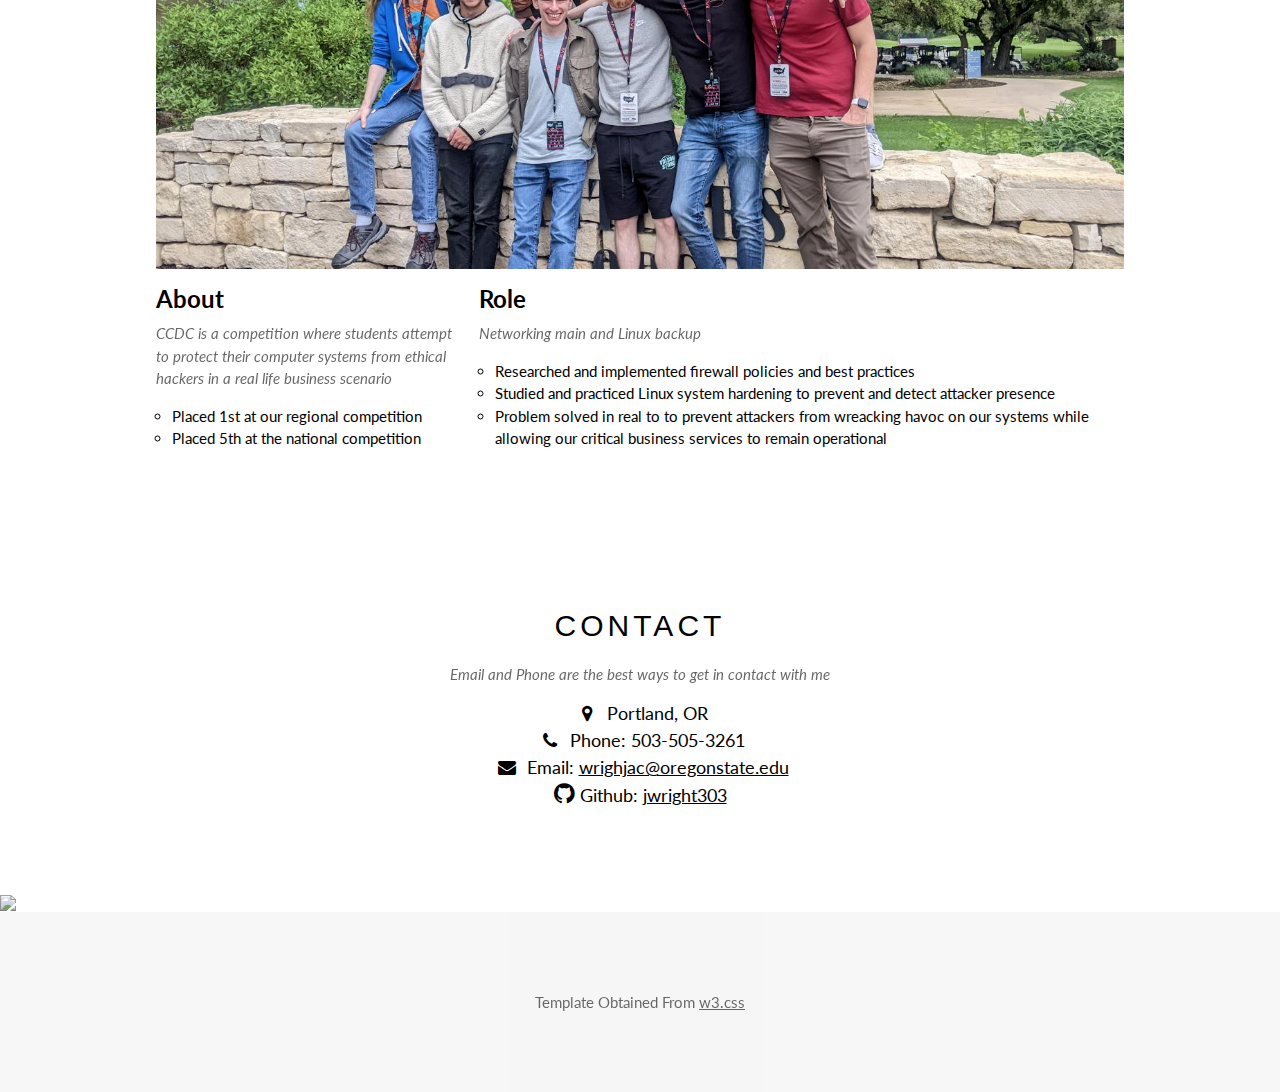
==== commit 2cc23194: "Added more projects" ====
--- a/index.html
+++ b/index.html
@@ -127,10 +127,10 @@
 
       <div class="projs">
 
-        <div class="proj-cols">
-          <div class="proj-item">
+        <div class="proj-cols proj-cols-left">
+          <div class="proj-item w3-hover-opacity">
             <a href="https://github.com/jwright303/CA-ASMR">
-            <img src="./Images/CA_AMR.png" alt="New York" style="width:100%" class="w3-hover-opacity">
+            <img src="./Images/CA_AMR.png" alt="New York" style="width:100%">
             <div class="w3-container w3-white">
               <p><b>Collision Avoidance for Autonomous Mobile Robots</b></p>
               <p class="w3-opacity">September 2021 - June 2022</p>
@@ -138,24 +138,34 @@
             </div>
             </a>
           </div>
-          <div class="proj-item">
+          <div class="proj-item w3-hover-opacity">
           <a href="https://github.com/jwright303/Algorithm-Analysis">
-          <img src="./Images/Algorithms_pic.png" alt="Algorithms Picture" style="width:100%" class="w3-hover-opacity">
+          <img src="./Images/Algorithms_pic.png" alt="Algorithms Picture" style="width:100%">
           <div class="w3-container w3-white">
-            <p><b>Algorithm Analysis Projects</b></p>
+            <p><b>Analysis of Algorithms</b></p>
             <p class="w3-opacity">January 2021 - March 2021</p>
             <p>Developed various sorting algorithms analyzing time complexity, and created a dynamic programming and recursive solution to the knapsack problem</p>
           </div>
           </a>
         </div>
-
-        </div>
-
-        <div class="proj-cols">
-
-          <div class="proj-item">
+        <div class="proj-item w3-hover-opacity">
+              <a href="https://github.com/jwright303/Operating-Systems-2">
+              <img src="./Images/OS2.png" alt="Operating Systems 2 Image" style="width:100%">
+              <div class="w3-container w3-white">
+                <p><b>Opearting Systems 2</b></p>
+                <p class="w3-opacity">September 2021 - December 2021</p>
+                <p>Developed a primitive operating system called JOS</p>
+              </div>
+              </a>
+          </div>
+
+        </div>
+
+        <div class="proj-cols proj-cols-middle">
+
+          <div class="proj-item w3-hover-opacity">
             <a href="https://github.com/jwright303/5G-Wifi-Coexistence">
-            <img src="./Images/Coexistence.png" alt="Coexistence" style="width:100%" class="w3-hover-opacity">
+            <img src="./Images/Coexistence.png" alt="Coexistence" style="width:100%">
             <div class="w3-container w3-white">
               <p><b>Wifi 5G Coexistence Simulation</b></p>
               <p class="w3-opacity">January 2021 - June 2021</p>
@@ -163,23 +173,23 @@
             </div>
             </a>
           </div>
-          <div class="proj-item">
+          <div class="proj-item w3-hover-opacity">
             <a href="https://github.com/jwright303/Group-Web-Development-Final">
-            <img src="./Images/RFPic.png" alt="RF Fingerprinting Image" style="width:100%" class="w3-hover-opacity">
+            <img src="./Images/RFPic.png" alt="RF Fingerprinting Image" style="width:100%">
             <div class="w3-container w3-white">
               <p><b>RF Fingerprinting Lab</b></p>
               <p class="w3-opacity">May 2022 - present</p>
               <p>Developed micropython programs for Internet of Things (IoT) devices and used it to create a wifi transmisison dataset</p>
             </div>
             </a>
-        </div>
-        </div>
-
-        <div class="proj-cols">
-
-          <div class="proj-item">
+          </div>
+        </div>
+
+        <div class="proj-cols proj-cols-right">
+
+          <div class="proj-item w3-hover-opacity">
             <a href="https://github.com/jwright303/Group-Web-Development-Final">
-            <img src="./Images/Web_Dev.png" alt="Web Development Website Picture" style="width:100%" class="w3-hover-opacity">
+            <img src="./Images/Web_Dev.png" alt="Web Development Website Picture" style="width:100%">
             <div class="w3-container w3-white">
               <p><b>Web Development Final</b></p>
               <p class="w3-opacity">March 2020 - May 2020</p>
@@ -188,13 +198,23 @@
             </a>
           </div>
 
-          <div class="proj-item">
+          <div class="proj-item w3-hover-opacity">
             <a href="https://github.com/jwright303/Network-Attacks-ARP">
-            <img src="./Images/ARP_Attack_Pic.png" alt="ARP Attack Project" style="width:100%" class="w3-hover-opacity">
-            <div class="w3-container w3-white">
-              <p><b>ARP Attack Project</b></p>
+            <img src="./Images/ARP_Attack_Pic.png" alt="ARP Attack Project" style="width:100%">
+            <div class="w3-container w3-white">
+              <p><b>ARP Attack</b></p>
               <p class="w3-opacity">March 2022 - June 2022</p>
               <p>Demonstrated multiple different attacks using the ARP protocol and implemented them in a docker network</p>
+            </div>
+            </a>
+          </div>
+          <div class="proj-item w3-hover-opacity">
+            <a href="https://github.com/jwright303/Cloud-Application-Development">
+            <img src="./Images/API_Development.png" alt="Cloud Application Development" style="width:100%">
+            <div class="w3-container w3-white">
+              <p><b>Cloud Application Development</b></p>
+              <p class="w3-opacity">March 2022 - June 2022</p>
+              <p>Created a RESTful API, implemented rate contonrol, user authentication, and data storage in an SQL and MongoDB database</p>
             </div>
             </a>
           </div>
--- a/style.css
+++ b/style.css
@@ -37,6 +37,18 @@
   width: 33.33%;
   margin-left: 5px;
   margin-right: 5px;
+}
+
+.proj-cols-left {
+  padding-top: 0px;
+}
+
+.proj-cols-middle {
+  padding-top: 140px;
+}
+
+.proj-cols-right {
+  padding-top: 0px;
 }
 
 .proj-item {
